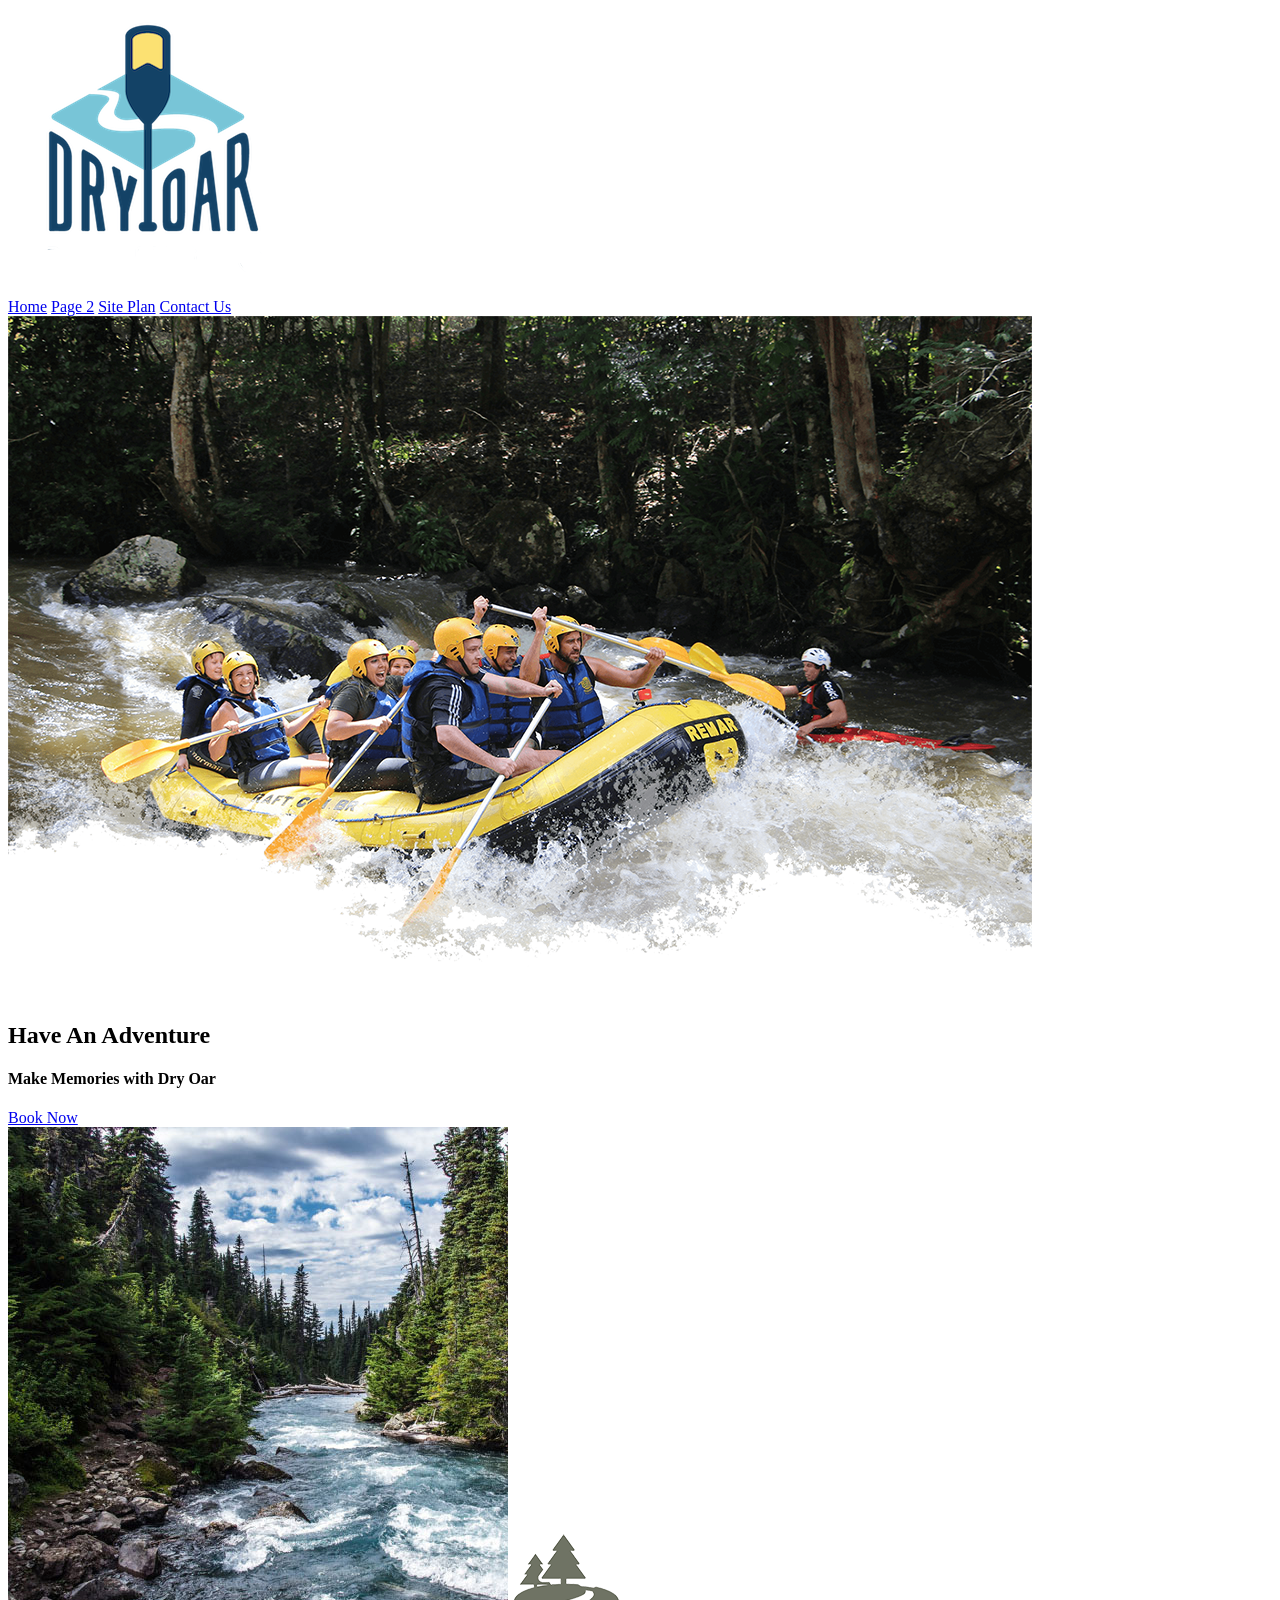
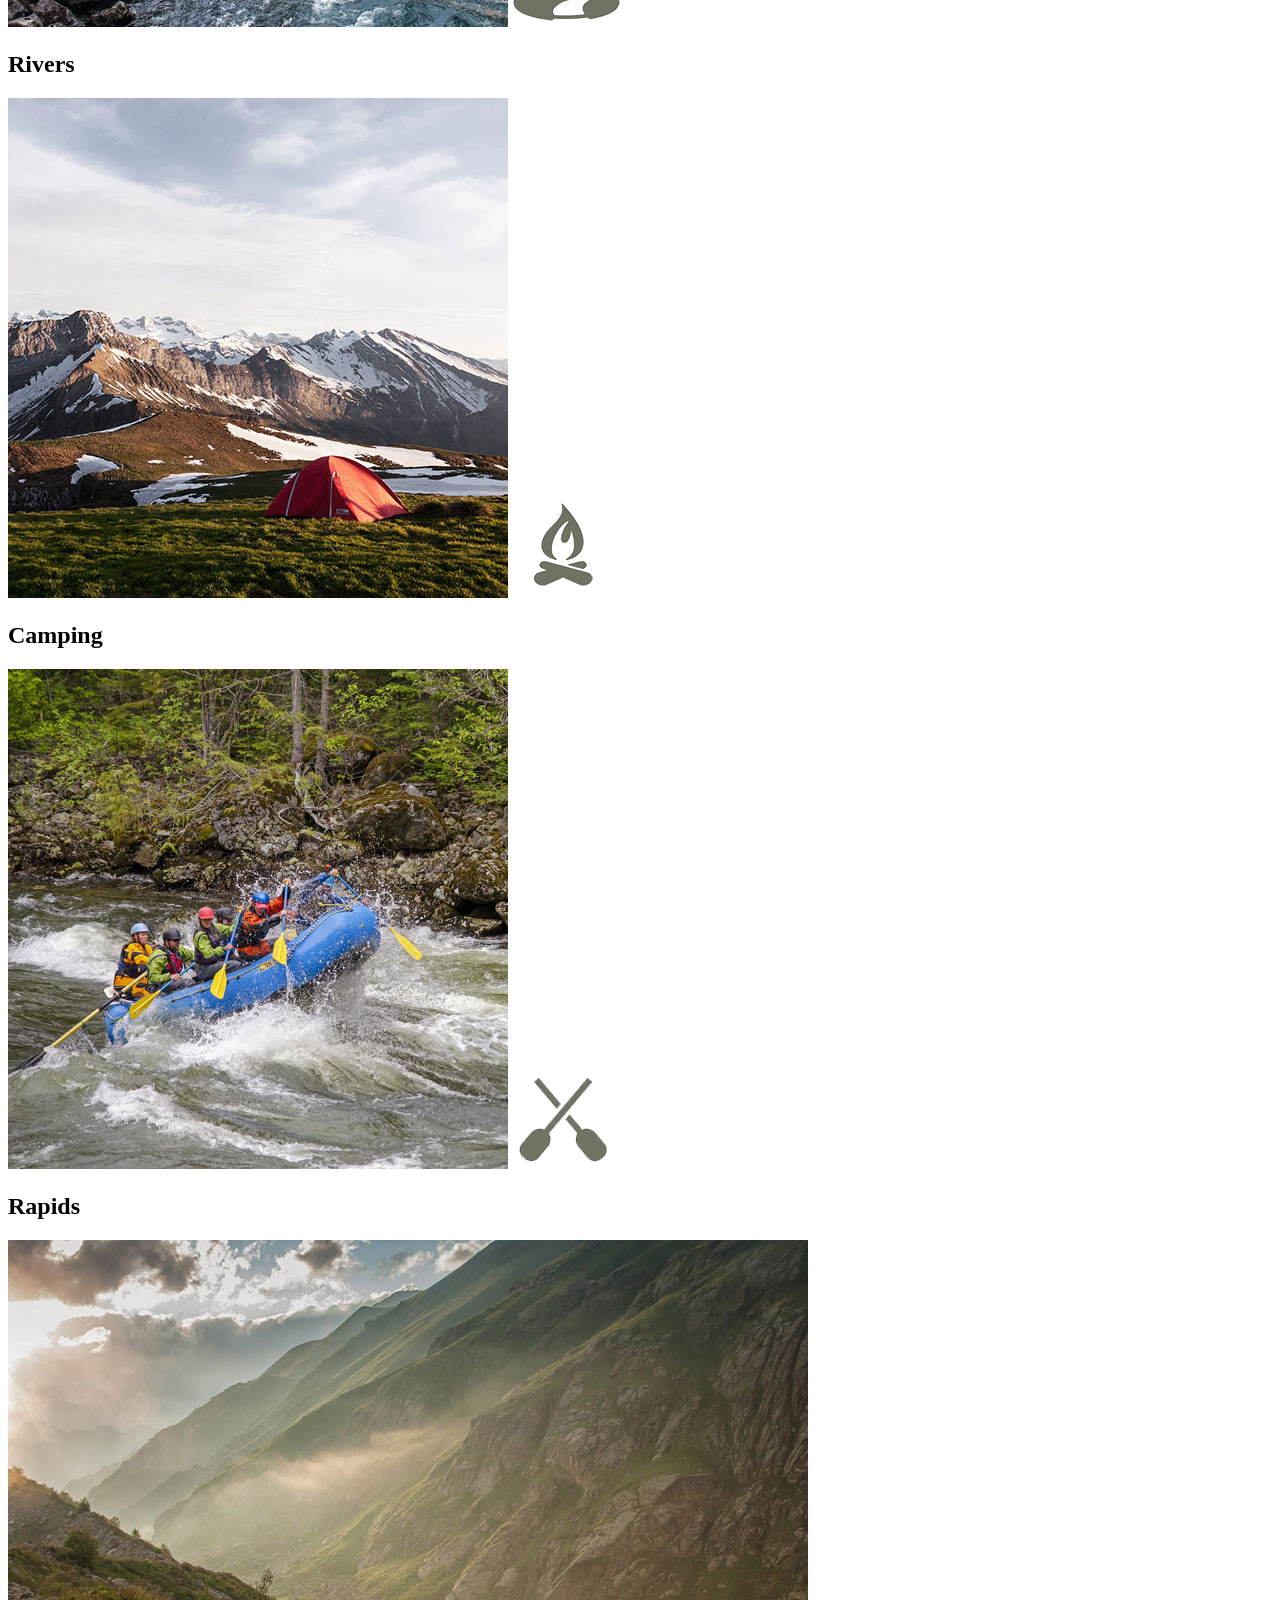
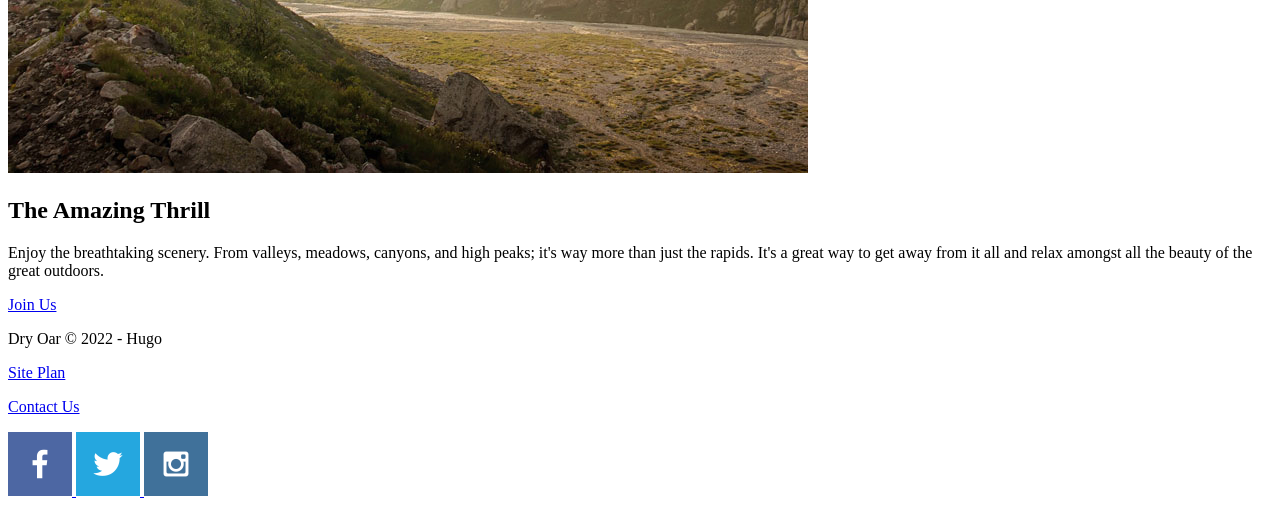
==== index.html @ 2b2504bd "h" ====
<!DOCTYPE html>
<html lang="en">
<head>
    <meta charset="UTF-8">
    <meta http-equiv="X-UA-Compatible" content="IE=edge">
    <meta name="viewport" content="width=device-width, initial-scale=1.0">
    <title>Whitewater Rafting Vacations</title>
</head>
<body>
    <header>
        <a id="logo_link" href="index.html">
            <img class="logo" src="images/logo.png" alt="Dry Oar Logo">
        </a>
        <nav>
            <a href="index.html">Home</a>
            <a href="#">Page 2</a>
            <a href="site-plan-rafting.html">Site Plan</a>
            <a href="contactus.html">Contact Us</a>
        </nav>
    </header>
<div id="hero">
        <div id="hero-box">
            <img id="hero-img" src="images/hero.png" alt="People enjoying white water rafting">
        </div>
        <section id="hero-msg">
            <h1 class="home-title">Have An Adventure</h1>
            <h4>Make Memories with Dry Oar </h4>
            <div class='button-box'>
                <a class='book' href="rates.html">Book Now</a>
            </div>
        </section>
</div>
<main class="home-grid">
    <section class="rivers-card">
        <img class="card-img" src="images/rivers.jpg" alt="river in forest">
        <img class="icon" src="images/river_icon.png" alt="river icon">
        <h2>Rivers</h2>
    </section>
    <section class="camping-card">
        <img class="card-img" src="images/camping.jpg" alt="tent in mountains">
        <img class="icon" src="images/fire_icon.png" alt="fire icon">
        <h2>Camping</h2>
    </section>
    <section class="rapids-card">
        <img class="card-img" src="images/rapids.jpg" alt="rafting boat">
        <img class="icon" src="images/oars.png" alt="oars icon">
        <h2>Rapids</h2>
    
    </section>
    <img class="mountains" src="images/mountains.jpg" alt="Misty mountains">
    <section class="msg">
    <h2>The Amazing Thrill</h2>
    <p>Enjoy the breathtaking scenery. From valleys, meadows, canyons, and high peaks; it's way more than just the rapids. It's a great way to get away from it all and relax amongst all the beauty of the great outdoors. </p>
    <a class='join' href="rivers.html">Join Us</a>
    </section>
    
</main>
<footer>
    <p>Dry Oar &copy; 2022 - Hugo</p>
    <p><a href="site-plan-rafting.html">Site Plan</a></p>
    <p><a href="contactus.html">Contact Us</a></p>
    <div class="social">
        <a href="https://facebook.com">
            <img src="images/facebook.png" alt="fb icon">
        </a>
        <a href="https://twitter.com">
            <img src="images/twitter.png" alt="twitter icon">
        </a>
        <a href="https://instagram.com">
            <img src="images/instagram.png" alt="instagram icon">
        </a>
    </div>
</footer>

</body>
</html>
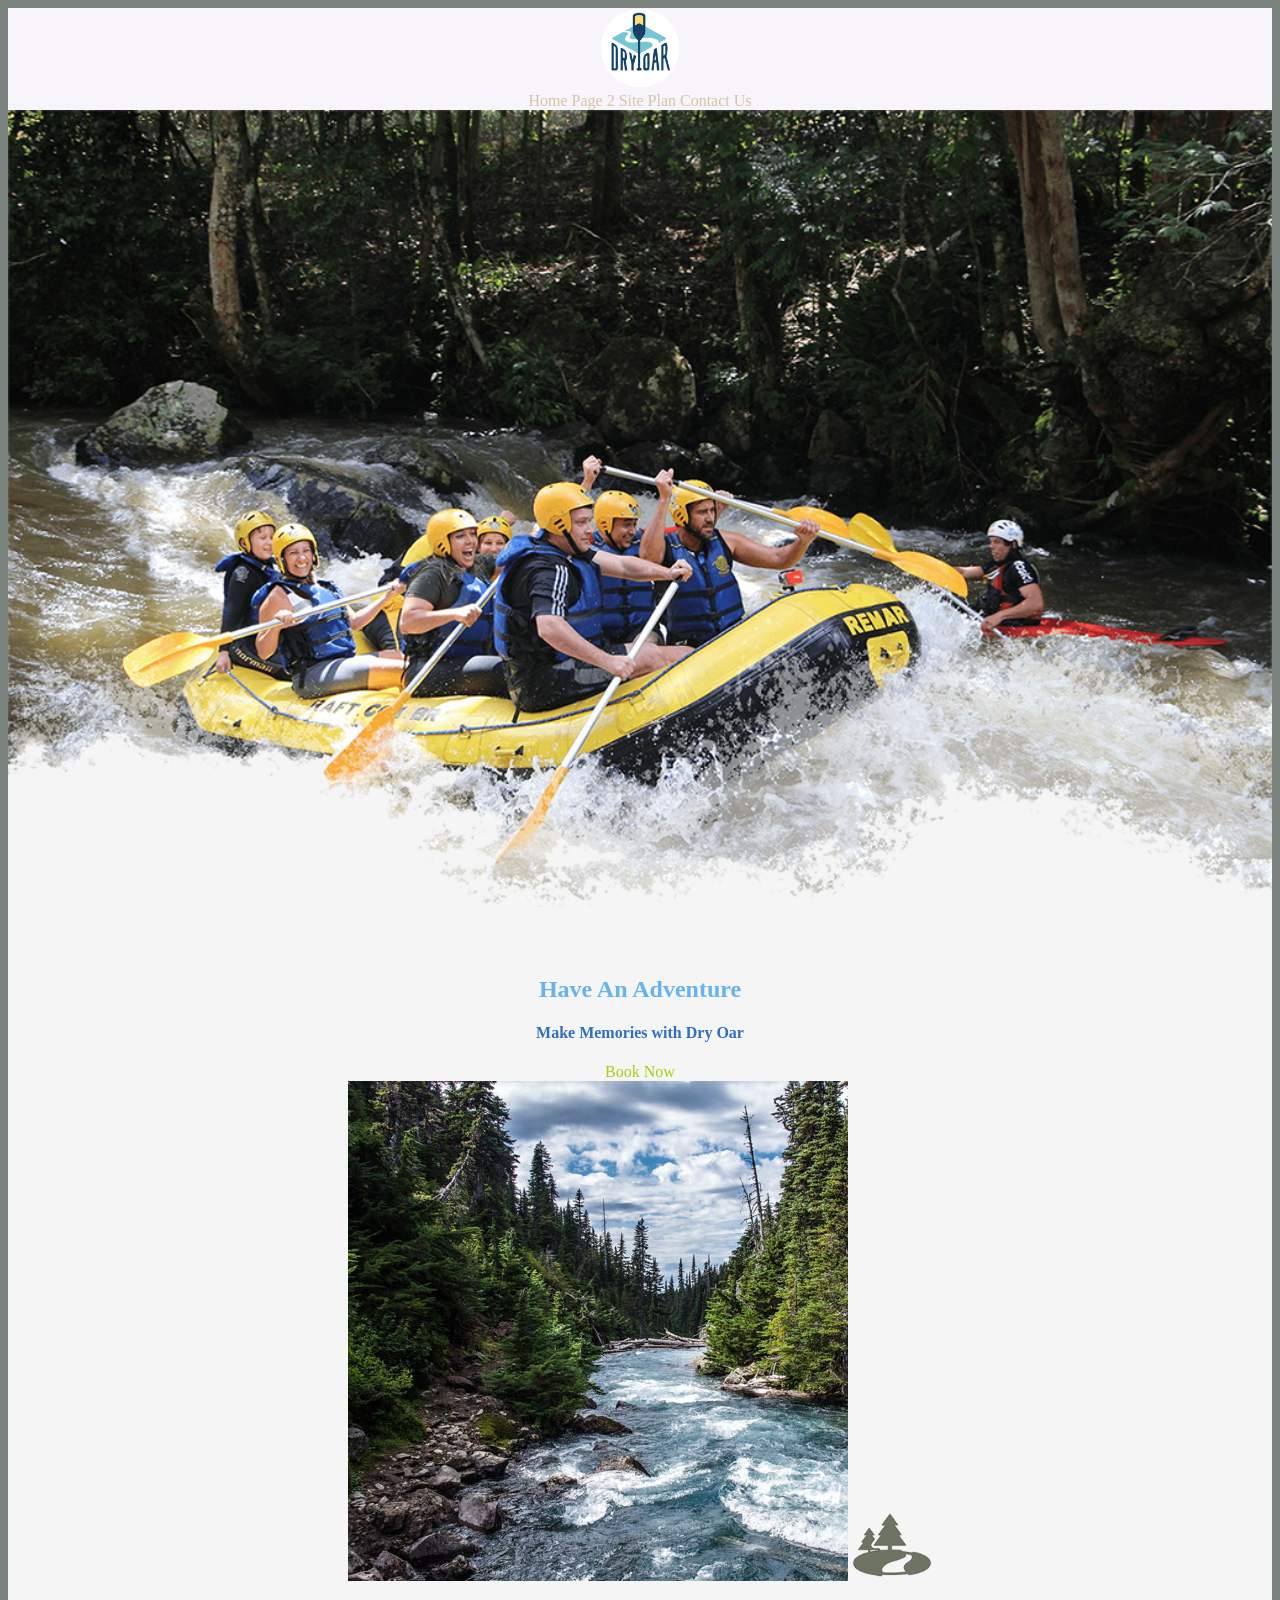
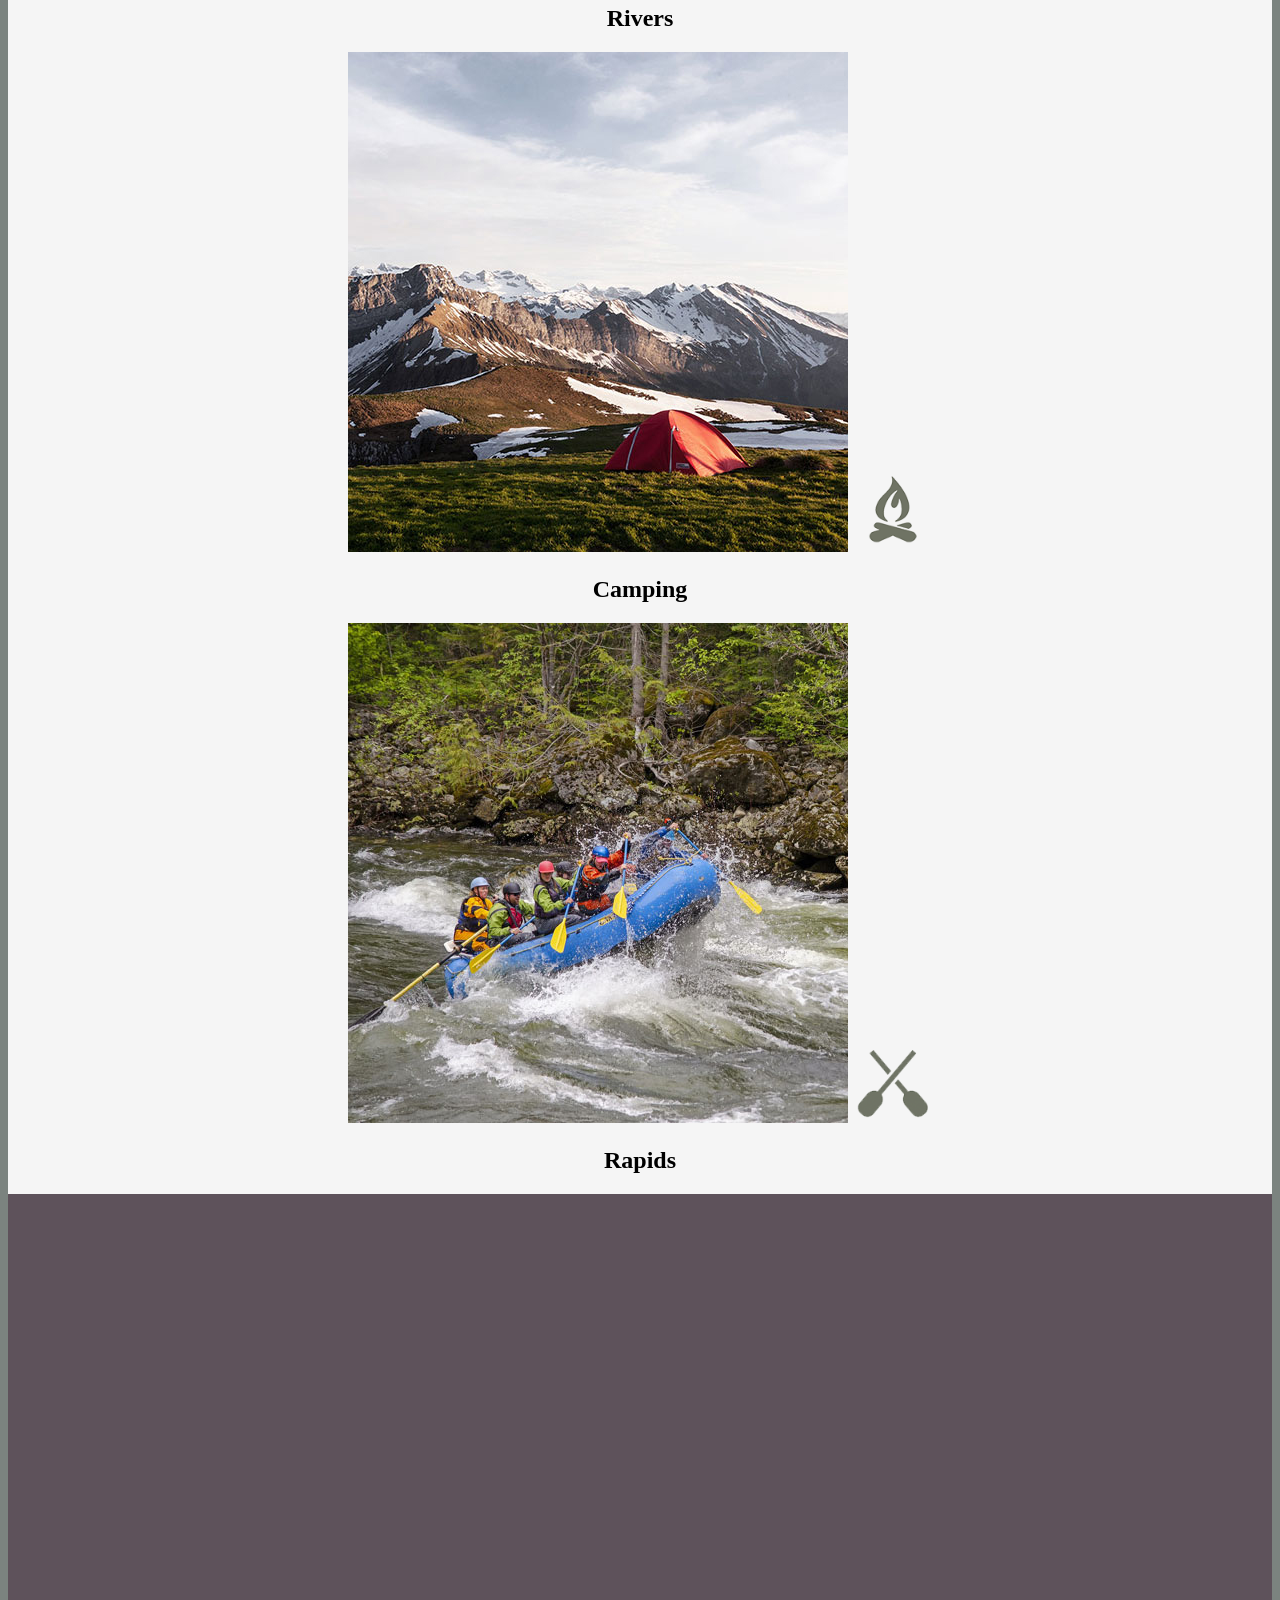
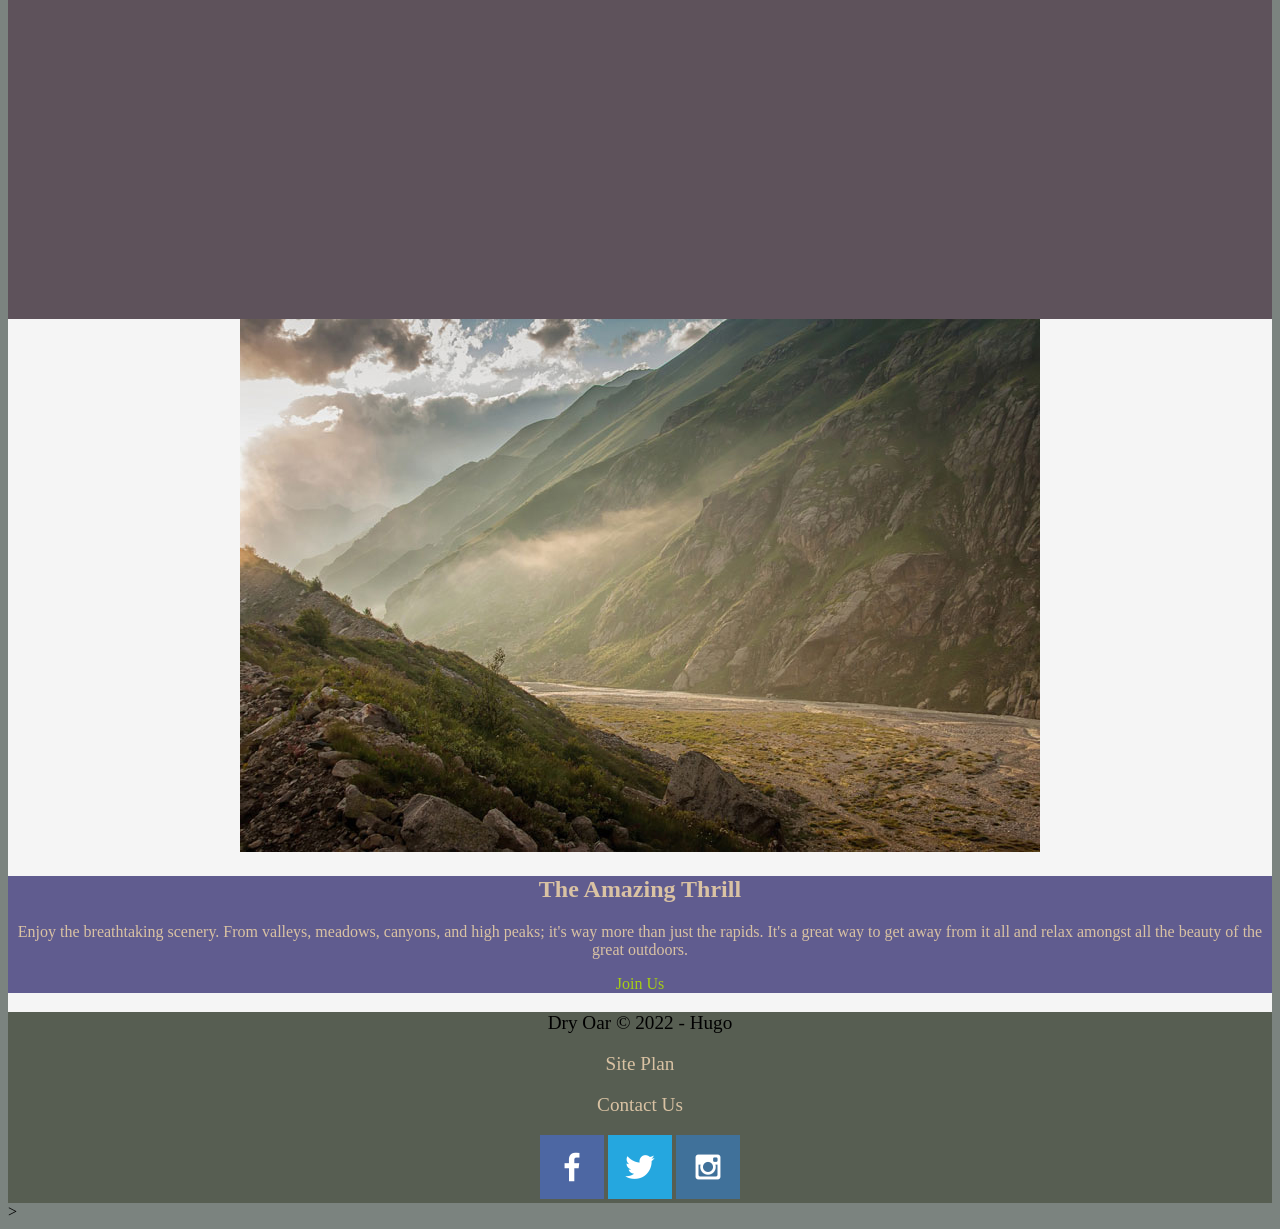
==== commit d31bcd64: "hi" ====
--- a/index.html
+++ b/index.html
@@ -5,8 +5,10 @@
     <meta http-equiv="X-UA-Compatible" content="IE=edge">
     <meta name="viewport" content="width=device-width, initial-scale=1.0">
     <title>Whitewater Rafting Vacations</title>
+    <link rel="stylesheet" href="styles/styles.css">
 </head>
 <body>
+    <div id="content">
     <header>
         <a id="logo_link" href="index.html">
             <img class="logo" src="images/logo.png" alt="Dry Oar Logo">
@@ -40,6 +42,7 @@
         <img class="card-img" src="images/camping.jpg" alt="tent in mountains">
         <img class="icon" src="images/fire_icon.png" alt="fire icon">
         <h2>Camping</h2>
+
     </section>
     <section class="rapids-card">
         <img class="card-img" src="images/rapids.jpg" alt="rafting boat">
@@ -47,6 +50,7 @@
         <h2>Rapids</h2>
     
     </section>
+    <div id="background"></div>
     <img class="mountains" src="images/mountains.jpg" alt="Misty mountains">
     <section class="msg">
     <h2>The Amazing Thrill</h2>
@@ -60,17 +64,18 @@
     <p><a href="site-plan-rafting.html">Site Plan</a></p>
     <p><a href="contactus.html">Contact Us</a></p>
     <div class="social">
-        <a href="https://facebook.com">
+        <a href="https://facebook.com" target="blank">
             <img src="images/facebook.png" alt="fb icon">
         </a>
-        <a href="https://twitter.com">
+        <a href="https://twitter.com" target="blank">
             <img src="images/twitter.png" alt="twitter icon">
         </a>
-        <a href="https://instagram.com">
+        <a href="https://instagram.com" target="blank">
             <img src="images/instagram.png" alt="instagram icon">
         </a>
     </div>
 </footer>
-
+    
+</div>>
 </body>
 </html>
--- a/styles/styles.css
+++ b/styles/styles.css
@@ -0,0 +1,93 @@
+#content{
+	margin: 0 auto;
+	background:whitesmoke;
+	max-width: 1600px;
+	text-align: center;
+} 
+nav a {
+	text-align: center;
+    color: #d9c2a3;
+    text-decoration: none;
+}
+#hero-msg h1 , #hero-msg h4,.button-box{
+	text-align: center;
+}
+main section{
+	text-align: center;
+}
+section h1:hover{
+	background: whitesmoke;
+}
+#background {
+    height: 725px;
+}
+
+body {
+    background-color: #7b837f; 
+}
+header {
+    background-color:rgba(248, 246, 254, 0.7);
+}
+nav a:hover {
+    background-color: black;
+    color: #c4d414;
+}
+.book:hover, .join:hover{
+    background-color:rgba(20,30,13, .7);
+    color: #acd30e;
+
+} 
+#background{
+    background-color:rgba(30, 13, 26, 0.7);
+
+}
+.msg{
+    background-color:rgba(33, 28, 100, 0.7);
+
+}  
+footer{
+    background-color:rgba(20,30,13, .7);
+
+}
+.home-title{
+    color: #67b3ed;
+}
+h4{
+    color: #306ebf;
+}
+.book, .join{
+    color: #a6ce13;
+    text-decoration: none;
+}
+.msg h2{
+    color: #d9c2a3;
+}
+.msg p{
+    color: #d9c2a3;
+}
+footer h3{
+    color: #d9c2a3
+}
+footer a{
+    color: #d9c2a3;
+    text-decoration: none;
+
+}
+footer a:hover{
+    color: #d9c2a3
+}
+.logo {
+    width: 80px;
+}
+.icon {
+    width: 80px;
+}
+#hero-img{
+    width: 100%;
+}
+footer p {
+    font-size: 1.2em;
+}    
+footer p a:hover {
+    text-decoration: underline;
+}    
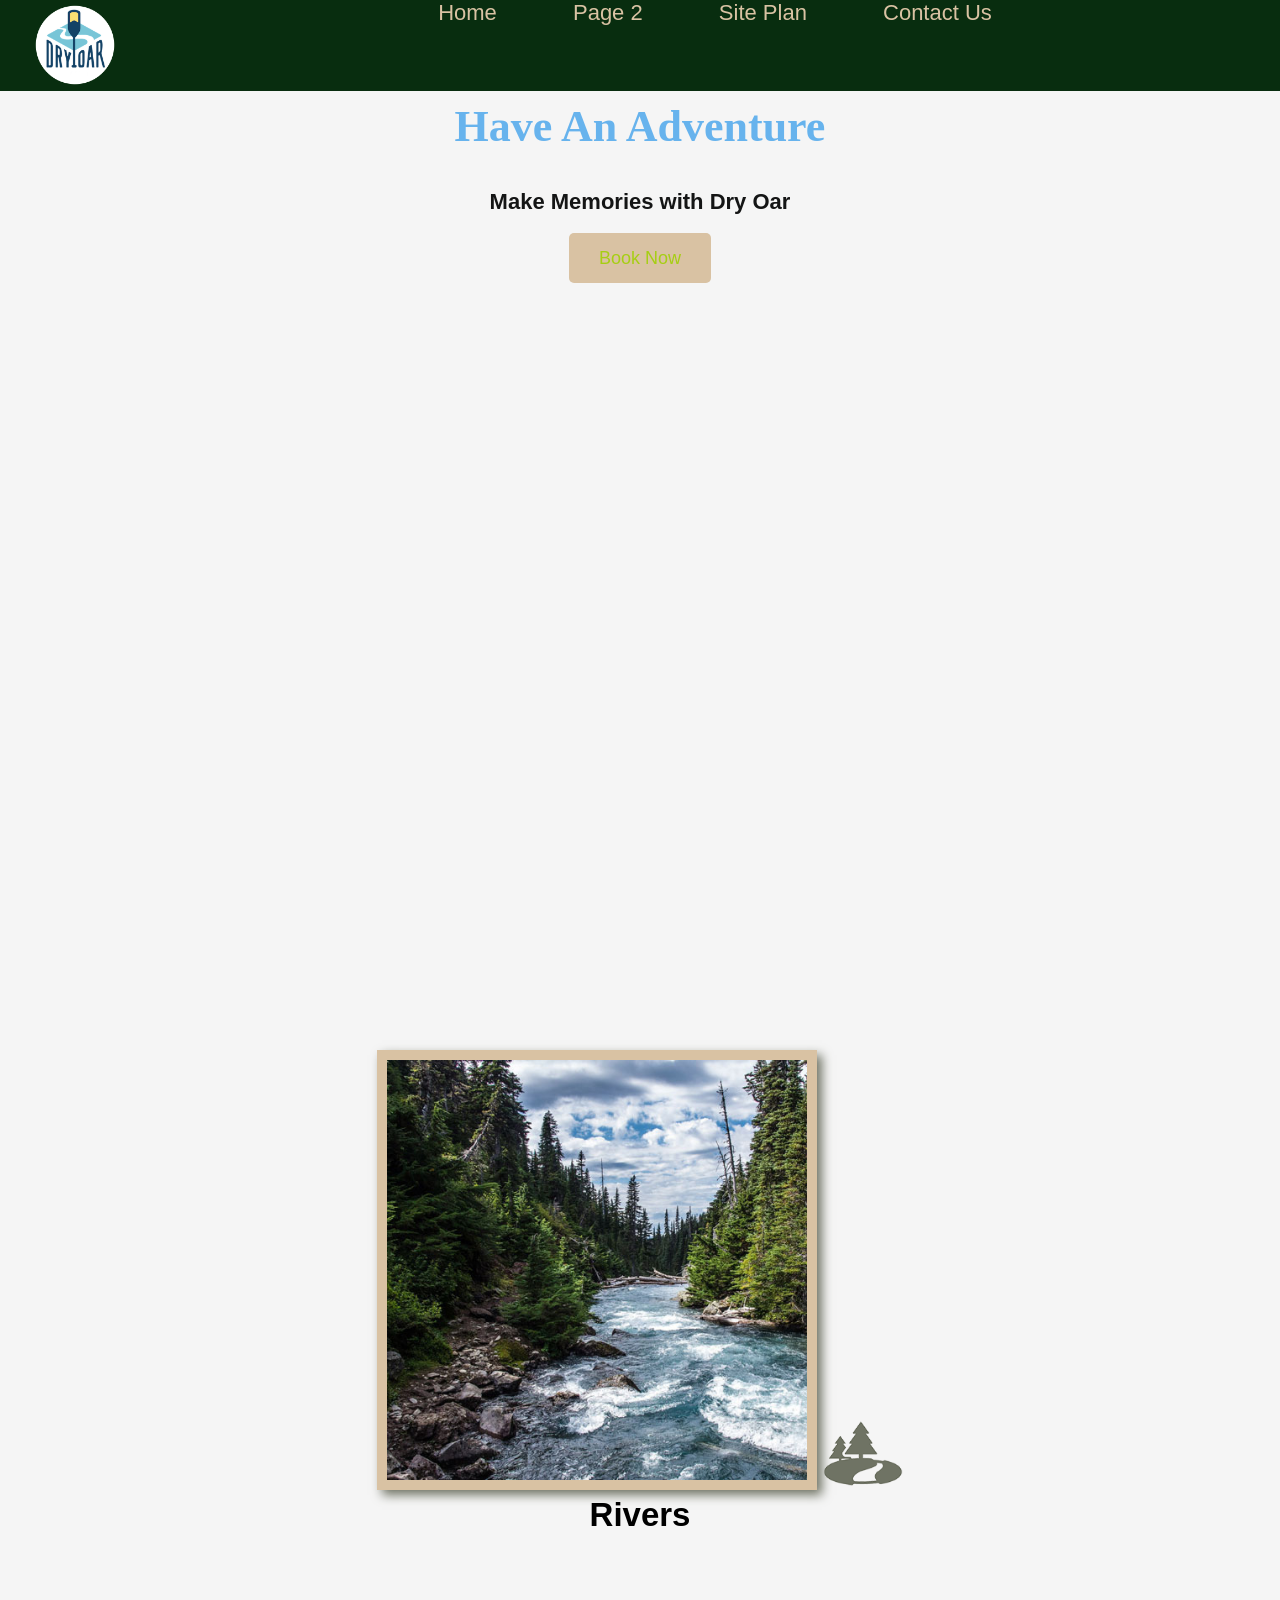
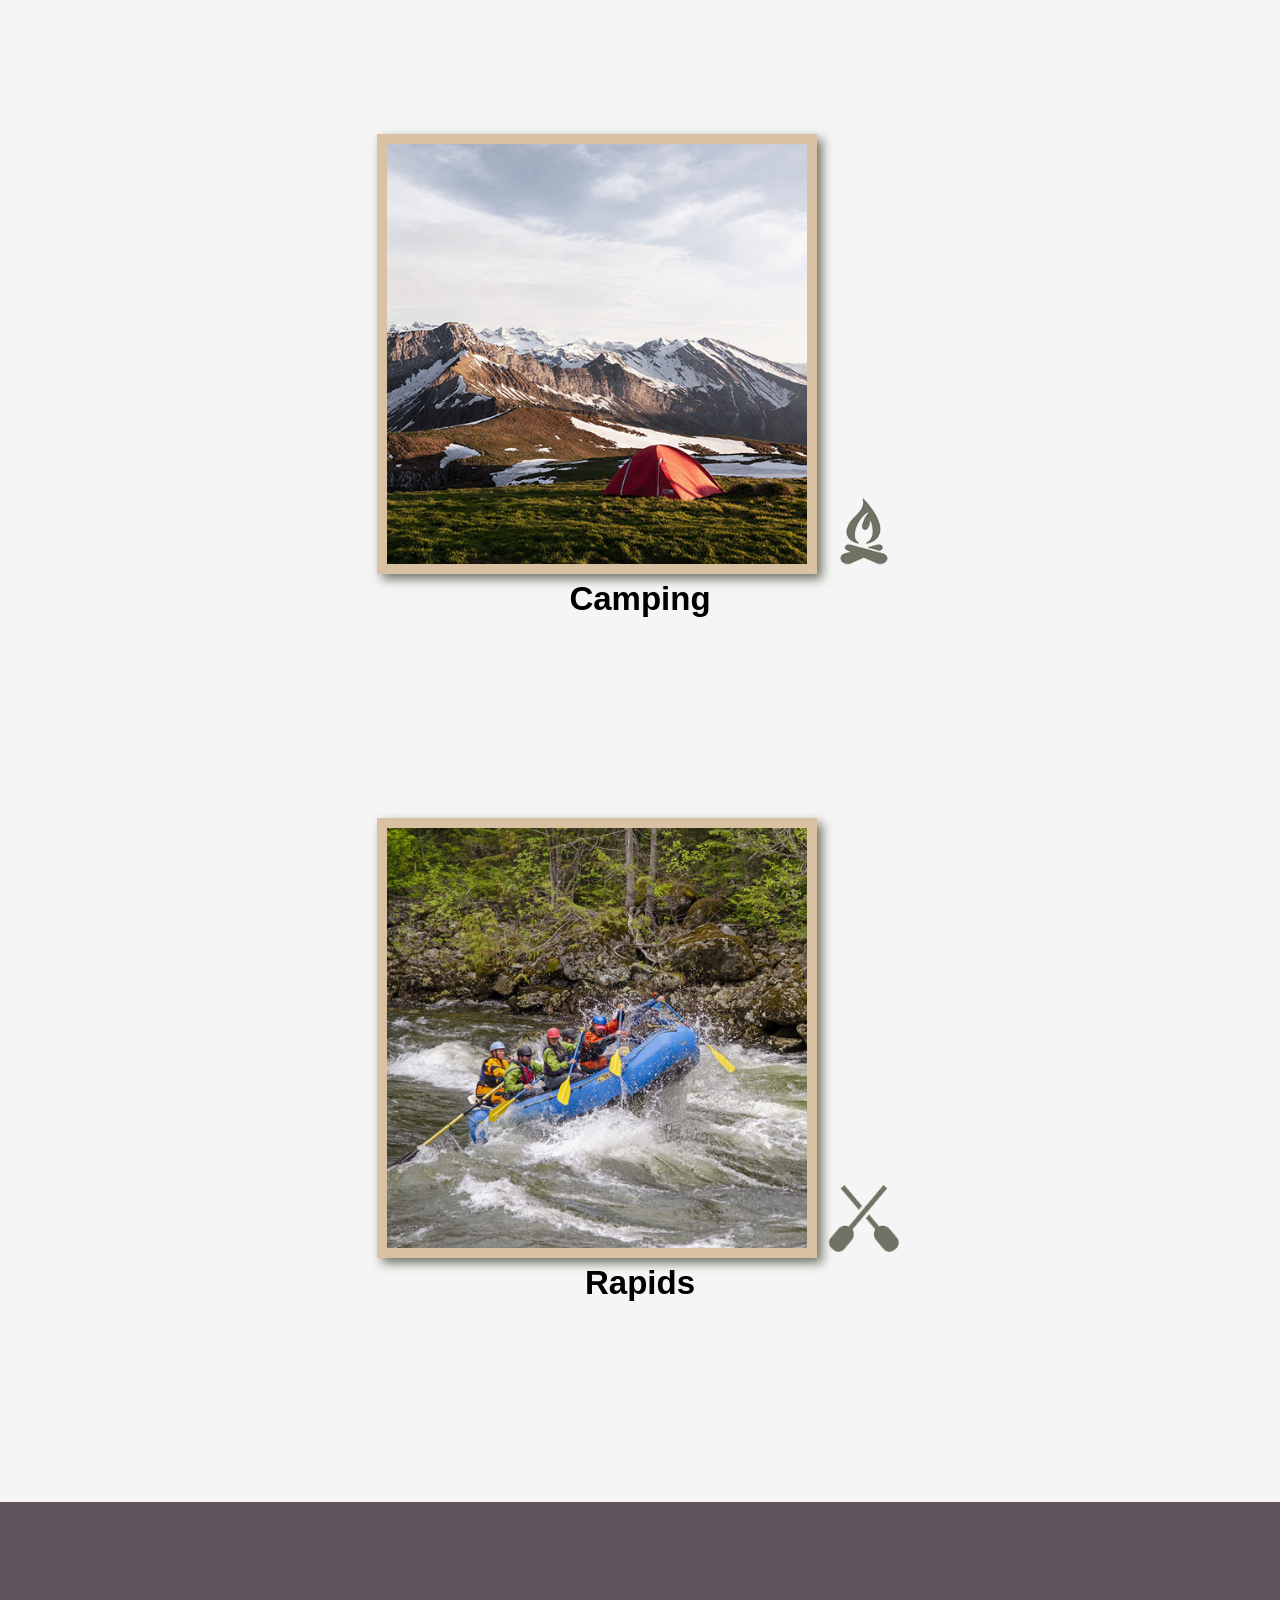
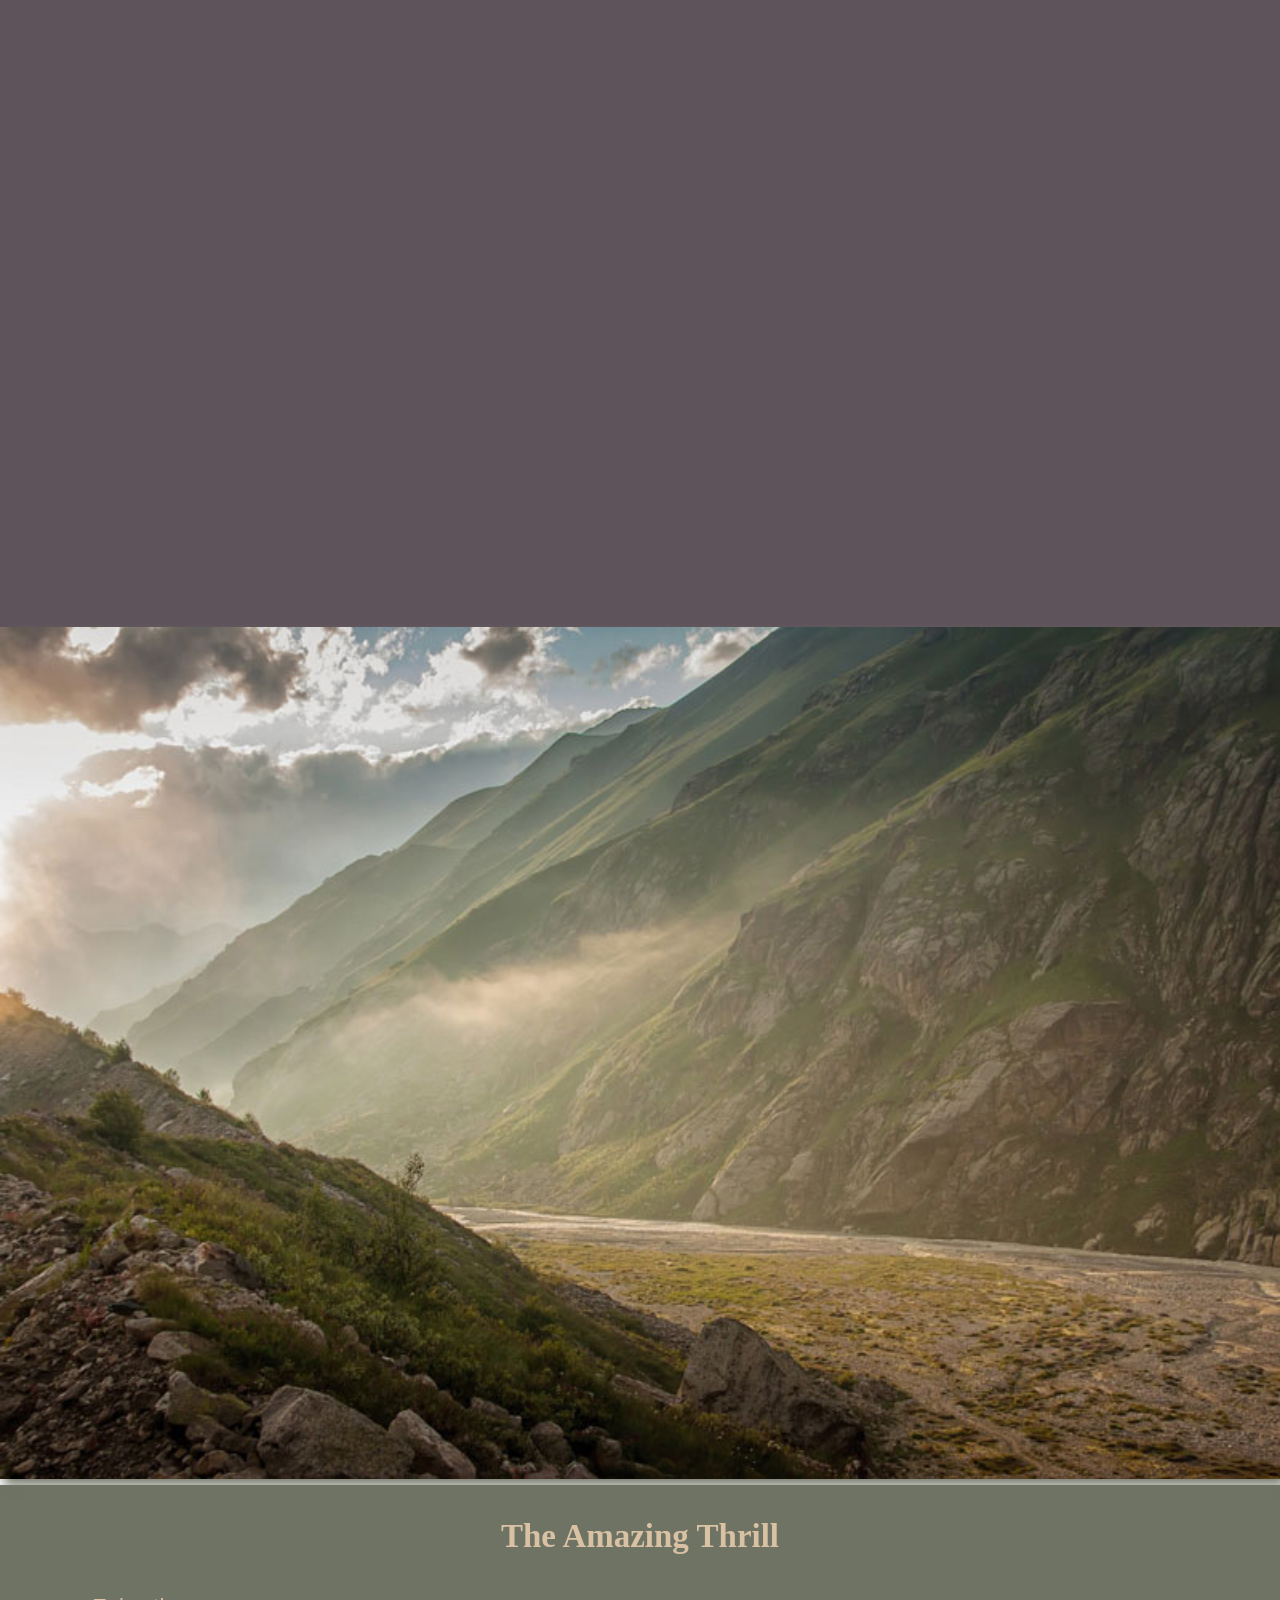
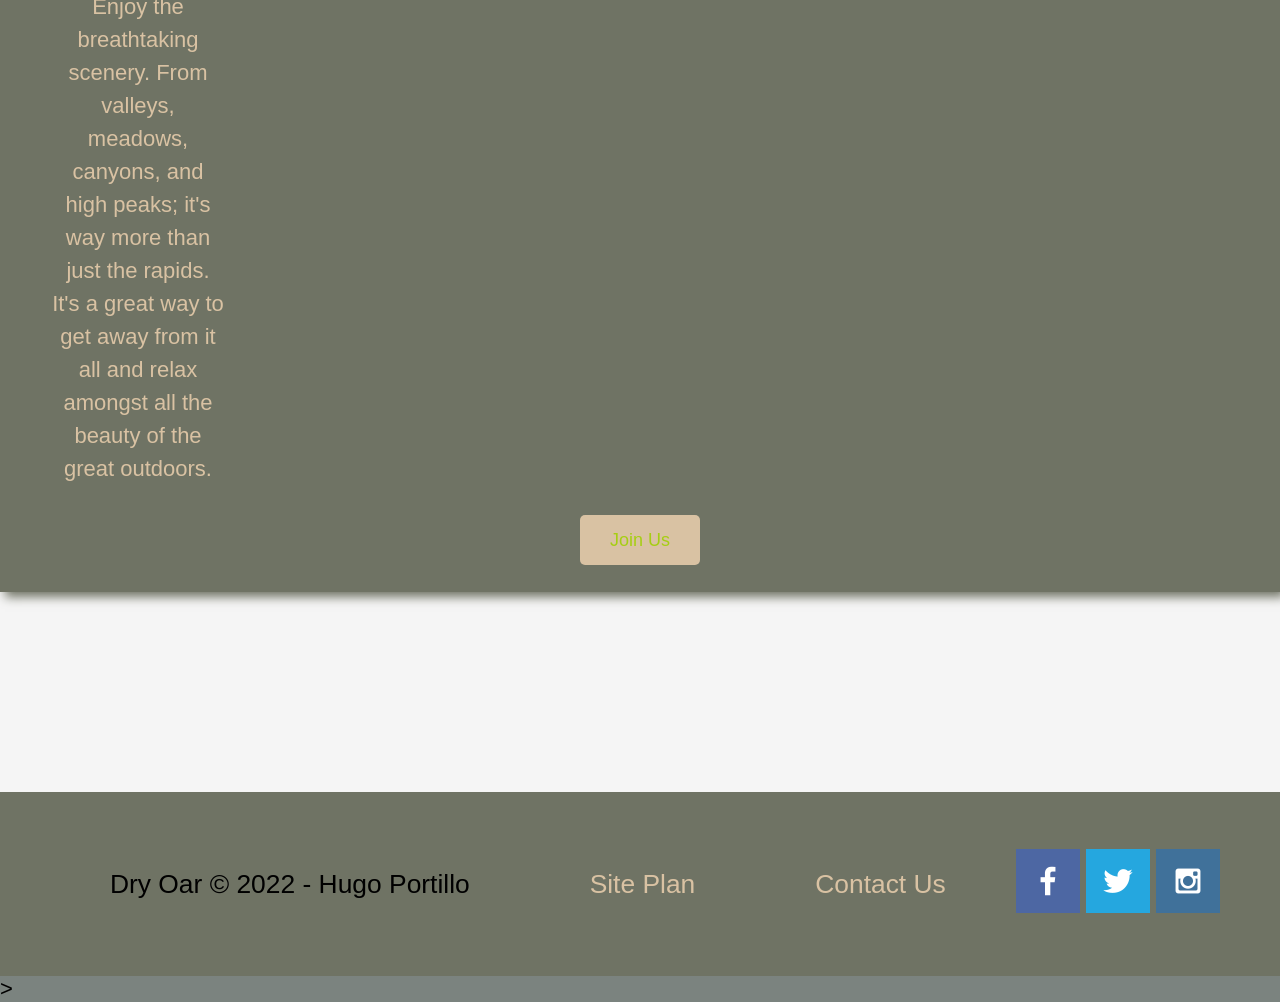
==== commit 9dcac8d5: "final_work" ====
--- a/index.html
+++ b/index.html
@@ -60,7 +60,7 @@
     
 </main>
 <footer>
-    <p>Dry Oar &copy; 2022 - Hugo</p>
+    <p>Dry Oar &copy; 2022 - Hugo Portillo</p>
     <p><a href="site-plan-rafting.html">Site Plan</a></p>
     <p><a href="contactus.html">Contact Us</a></p>
     <div class="social">
--- a/styles/styles.css
+++ b/styles/styles.css
@@ -8,9 +8,11 @@
 	text-align: center;
     color: #d9c2a3;
     text-decoration: none;
+    padding: 35px;
 }
 #hero-msg h1 , #hero-msg h4,.button-box{
 	text-align: center;
+
 }
 main section{
 	text-align: center;
@@ -24,46 +26,82 @@
 
 body {
     background-color: #7b837f; 
+    font-family: Verdana, Geneva, Tahoma, sans-serif;
+    font-size: 22px;
+    margin: 0;
+    padding: 0;
+}
+h2{
+    margin: 0;
 }
 header {
-    background-color:rgba(248, 246, 254, 0.7);
+    background-color:#082d0f;
+    display:grid;
+    grid-template-columns: 150px auto;
 }
 nav a:hover {
     background-color: black;
     color: #c4d414;
+    display: flex;
+    justify-content: space-around;
 }
 .book:hover, .join:hover{
     background-color:rgba(20,30,13, .7);
     color: #acd30e;
 
 } 
+.book, .join {
+    background-color: #d9c2a3;
+    color: black;
+    text-decoration: none;
+    font-size: 18px;
+    padding: 15px 30px;
+    margin-top: 50px;
+    border-radius: 5px;
+
+}
+
 #background{
     background-color:rgba(30, 13, 26, 0.7);
 
 }
 .msg{
-    background-color:rgba(33, 28, 100, 0.7);
-
-}  
+    background-color:#dee5e5;
+    line-height: 1.5em;
+    padding: 35px;
+
+}
+
+
 footer{
     background-color:rgba(20,30,13, .7);
+    margin-top: 200px;
 
 }
 .home-title{
     color: #67b3ed;
+    font-family: "Varela, Helvetica, sans-serif;";
+    font-size: 2em;
+    margin-top: 10px;
+    
 }
 h4{
-    color: #306ebf;
+    color: #141515;
 }
 .book, .join{
     color: #a6ce13;
     text-decoration: none;
+    width: 18px;
 }
 .msg h2{
     color: #d9c2a3;
+    font-family: "Varela, Helvetica, sans-serif;";
+    
 }
 .msg p{
     color: #d9c2a3;
+    width: 8em;
+    padding: 15px;
 }
 footer h3{
     color: #d9c2a3
@@ -78,16 +116,163 @@
 }
 .logo {
     width: 80px;
+    padding-top : 5px;
+    justify-self : center;
+    align-self: center;
+
 }
 .icon {
     width: 80px;
+    padding-top: 10px;
+
 }
 #hero-img{
     width: 100%;
+    
+}
+footer{
+    background-color: #6f7364;
+    padding: 25px 50px;
+    margin-top: 200px; 
+    display: flex;
+    justify-content: space-around;
+    align-items: center; 
 }
 footer p {
     font-size: 1.2em;
+    padding: 25px 50px;
+    align-self: center;
 }    
 footer p a:hover {
     text-decoration: underline;
-}    +
+}
+footer .scoial img {
+    padding-top: 15px;
+
+}
+.rivers-card, .camping-card, .rapids-card {
+    margin: 200px;
+
+}
+.card-img {
+    border: 10px solid 
+    #17b890;
+    
+}
+.card-img, .mountains {
+    width: 50%;
+}
+        
+
+
+main section img {
+    box-sizing: border-box;
+}
+#hero-box {
+    grid-column: 1/4;
+    grid-row: 1/3;
+    z-index:-1;
+}
+#hero-msg {
+    grid-column: 2/3;
+    grid-row: 1/12;
+    margin-top : 100px;
+}
+#hero {
+    display: grid;
+    grid-template-columns: 1fr 3fr 1fr;
+    margin-top: -100px;     
+}
+#home-grid {
+    display: grid;
+    grid-template-columns : repeat(10, 1fr)
+}
+.rivers-card{
+    grid-column:2/4;
+    grid-row: 2/3;
+}
+.camping-card{
+    grid-column:5/7;
+    grid-row: 2/3;
+}
+.rapids-card{
+    grid-column:8/10;
+    grid-row: 2/3;
+}
+#bacground {
+    grid-column:1/11;
+    grid-row: 4/9;
+}
+.mountains{
+    grid-column:2/7;
+    grid-row: 5/8;
+}
+.msg{
+    grid-column:6/10;
+    grid-row: 6/7;
+}
+.card-img {
+    border: 10px solid #d9c2a3;
+    transition: transform .5s;
+    box-shadow: 5px 5px 10px #6f7364;
+}
+.card-img:hover {
+    opacity: .6;
+    transform: scale(1.1);
+}
+.msg {
+    background-color: #6f7364;
+    padding: 35px;
+    grid-column: 6/10;
+    grid-row: 6/7;
+    box-shadow: 5px 5px 10px #6f7364;
+}
+.mountains {
+    width: 100%;
+    grid-column: 2/7;
+    grid-row: 5/8;
+    box-shadow: 5px 5px 10px #6f7364;
+}
+
+@media screen and (max-width: 900px) {
+    #hero, .home-grid {
+        display: block;
+        height: auto;
+    }
+    nav, footer {
+        flex-direction: column;
+    }
+    nav a {
+        display: block;
+        padding: 15px;
+    }
+    #hero {
+        margin-top: 0;
+    }
+    #hero-msg {
+        margin-top: 0;
+    }
+    #hero-msg h4 {
+        display: none;
+    }
+    .home-title {
+        font-size: 25px;
+        color: #6f7364;
+    }
+    .rivers-card, .camping-card, .rapids-card { 
+        margin: 50px auto;
+        width: 60%;
+    }
+    #background {
+        display: none;
+    }
+    .mountains, .msg {
+        width: 80%;
+        display: block;
+        margin: 0 auto;
+    }
+    footer {
+        margin-top: 25px;
+    }
+}
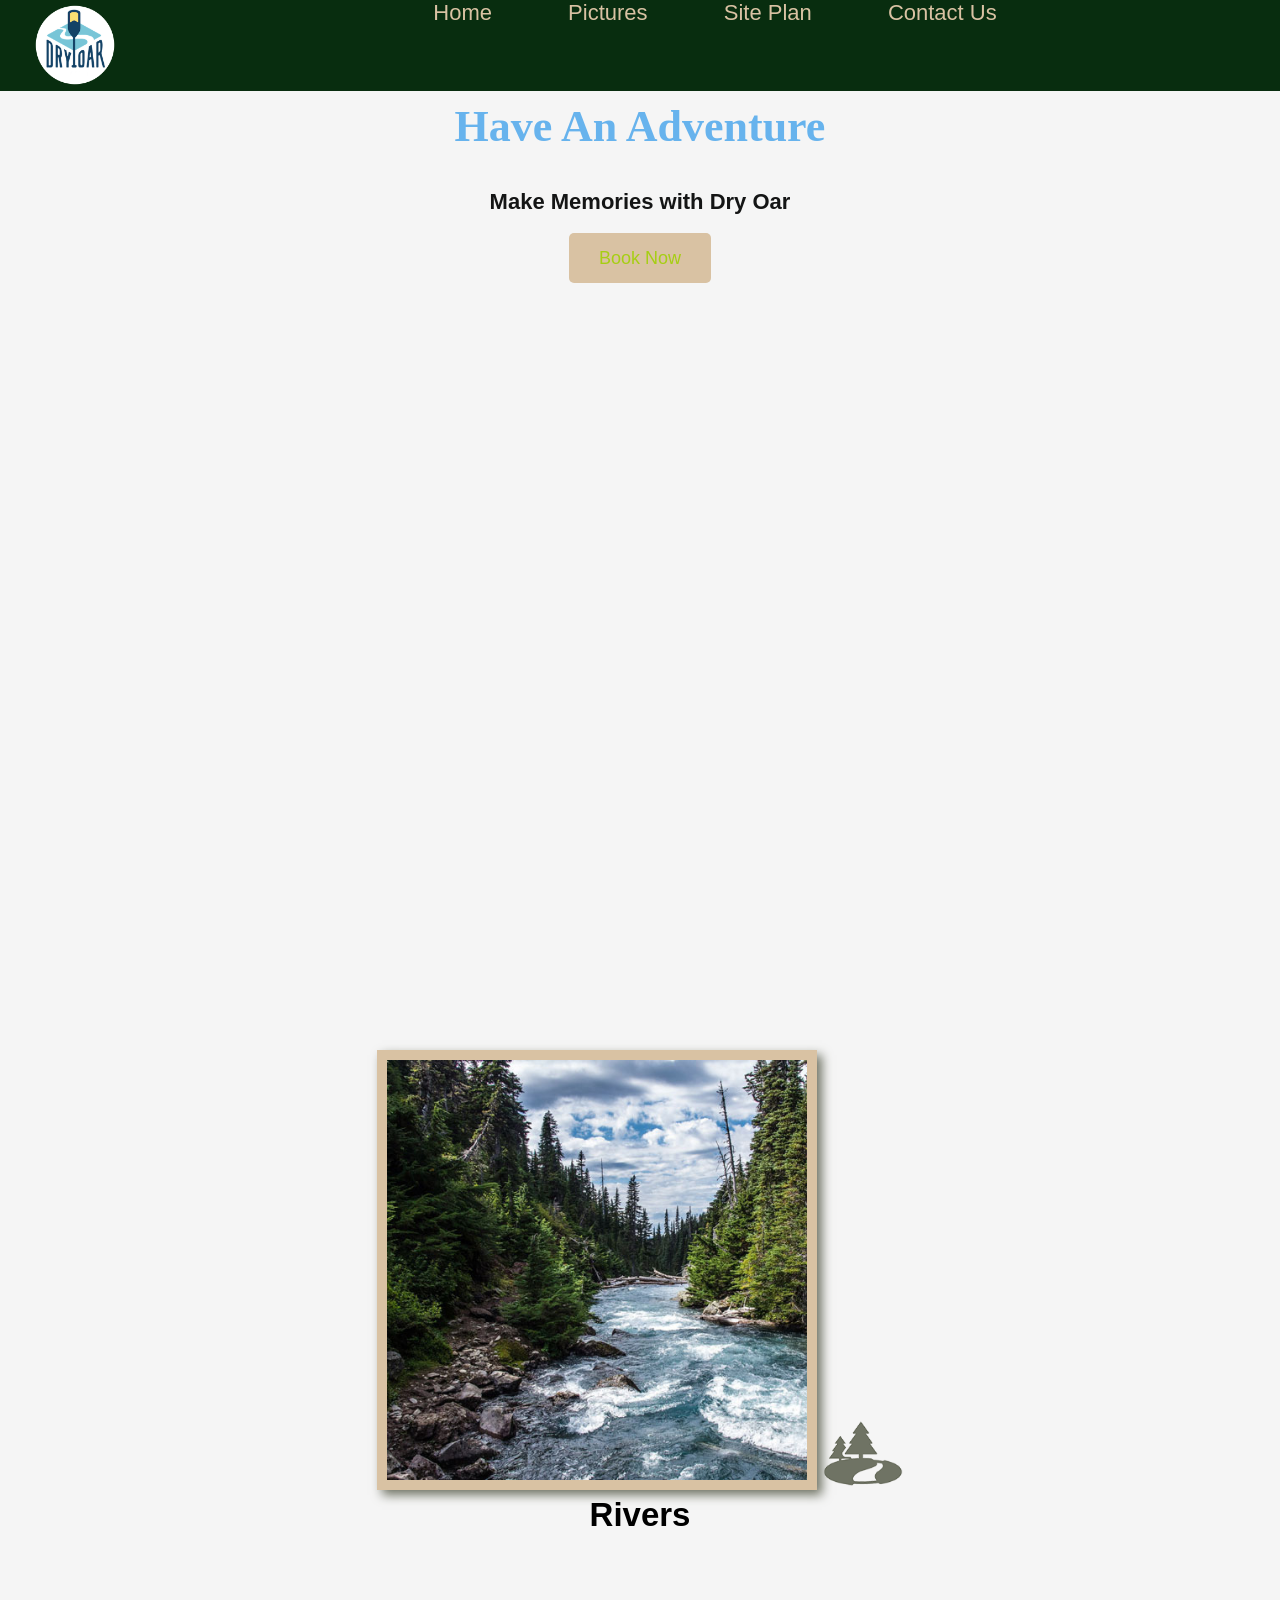
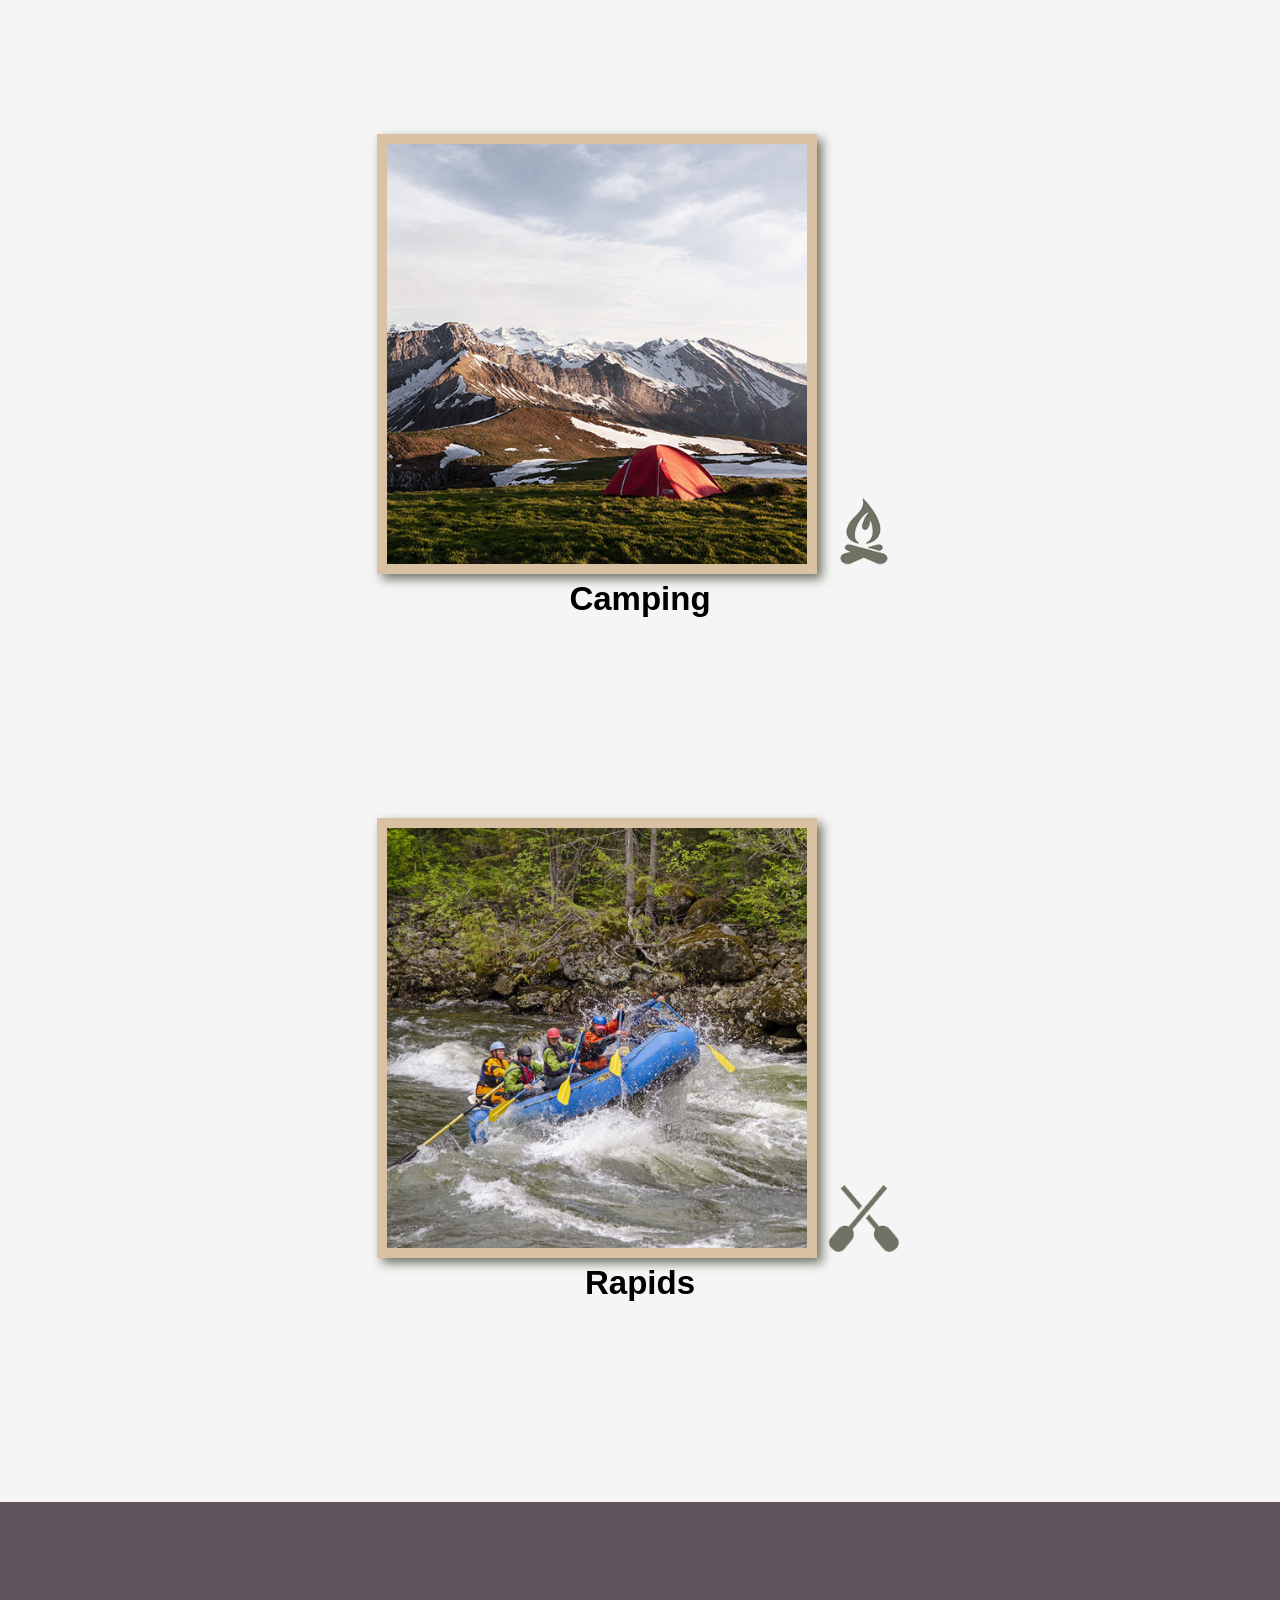
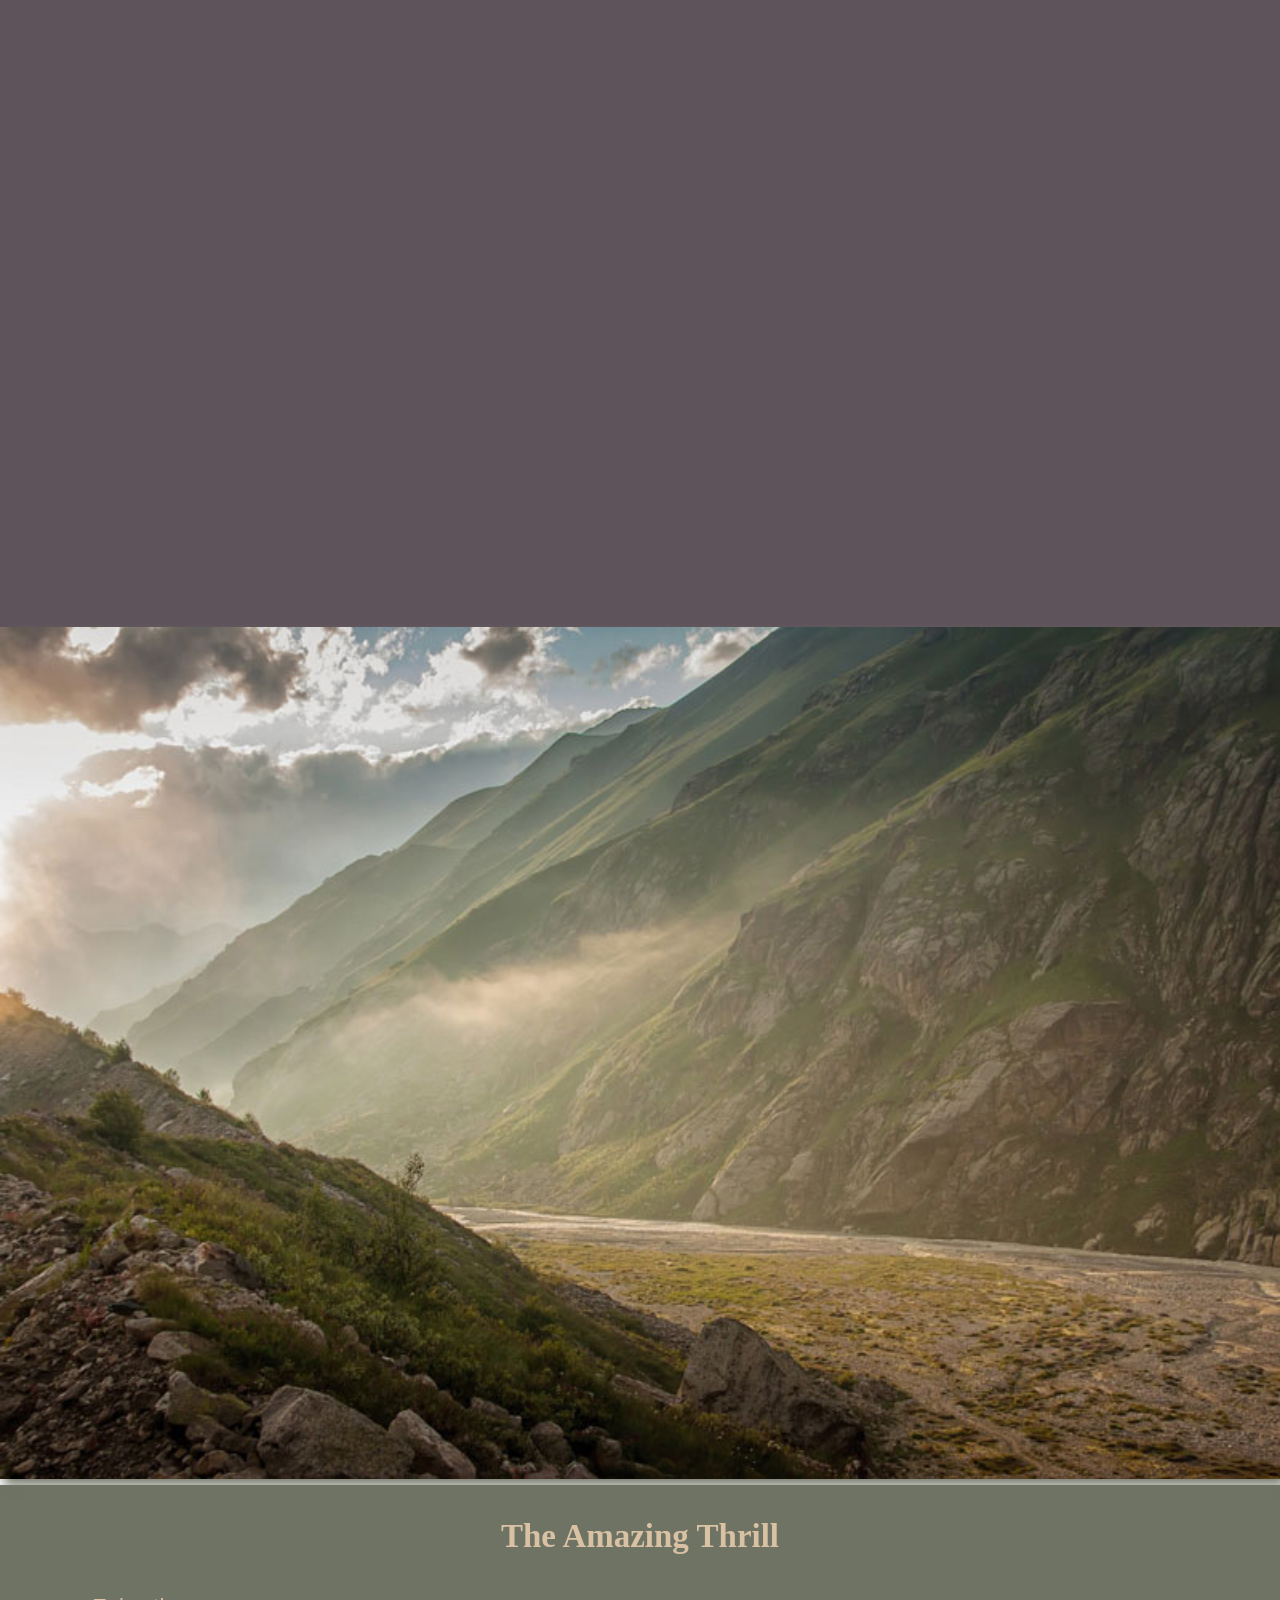
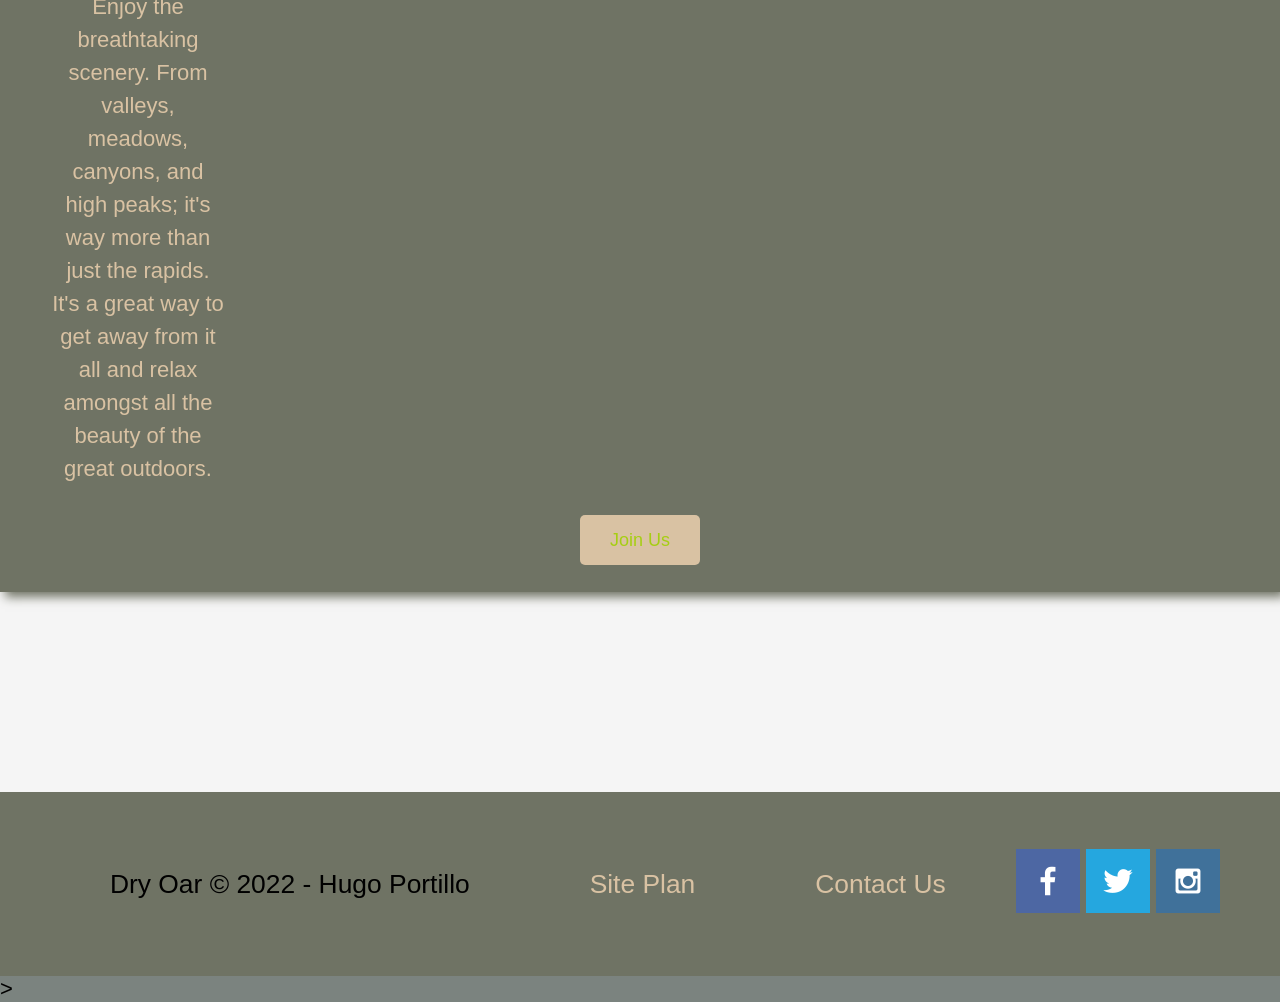
==== commit ad132d90: "#" ====
--- a/index.html
+++ b/index.html
@@ -15,7 +15,7 @@
         </a>
         <nav>
             <a href="index.html">Home</a>
-            <a href="#">Page 2</a>
+            <a href="contact_us.html">Pictures</a>
             <a href="site-plan-rafting.html">Site Plan</a>
             <a href="contactus.html">Contact Us</a>
         </nav>
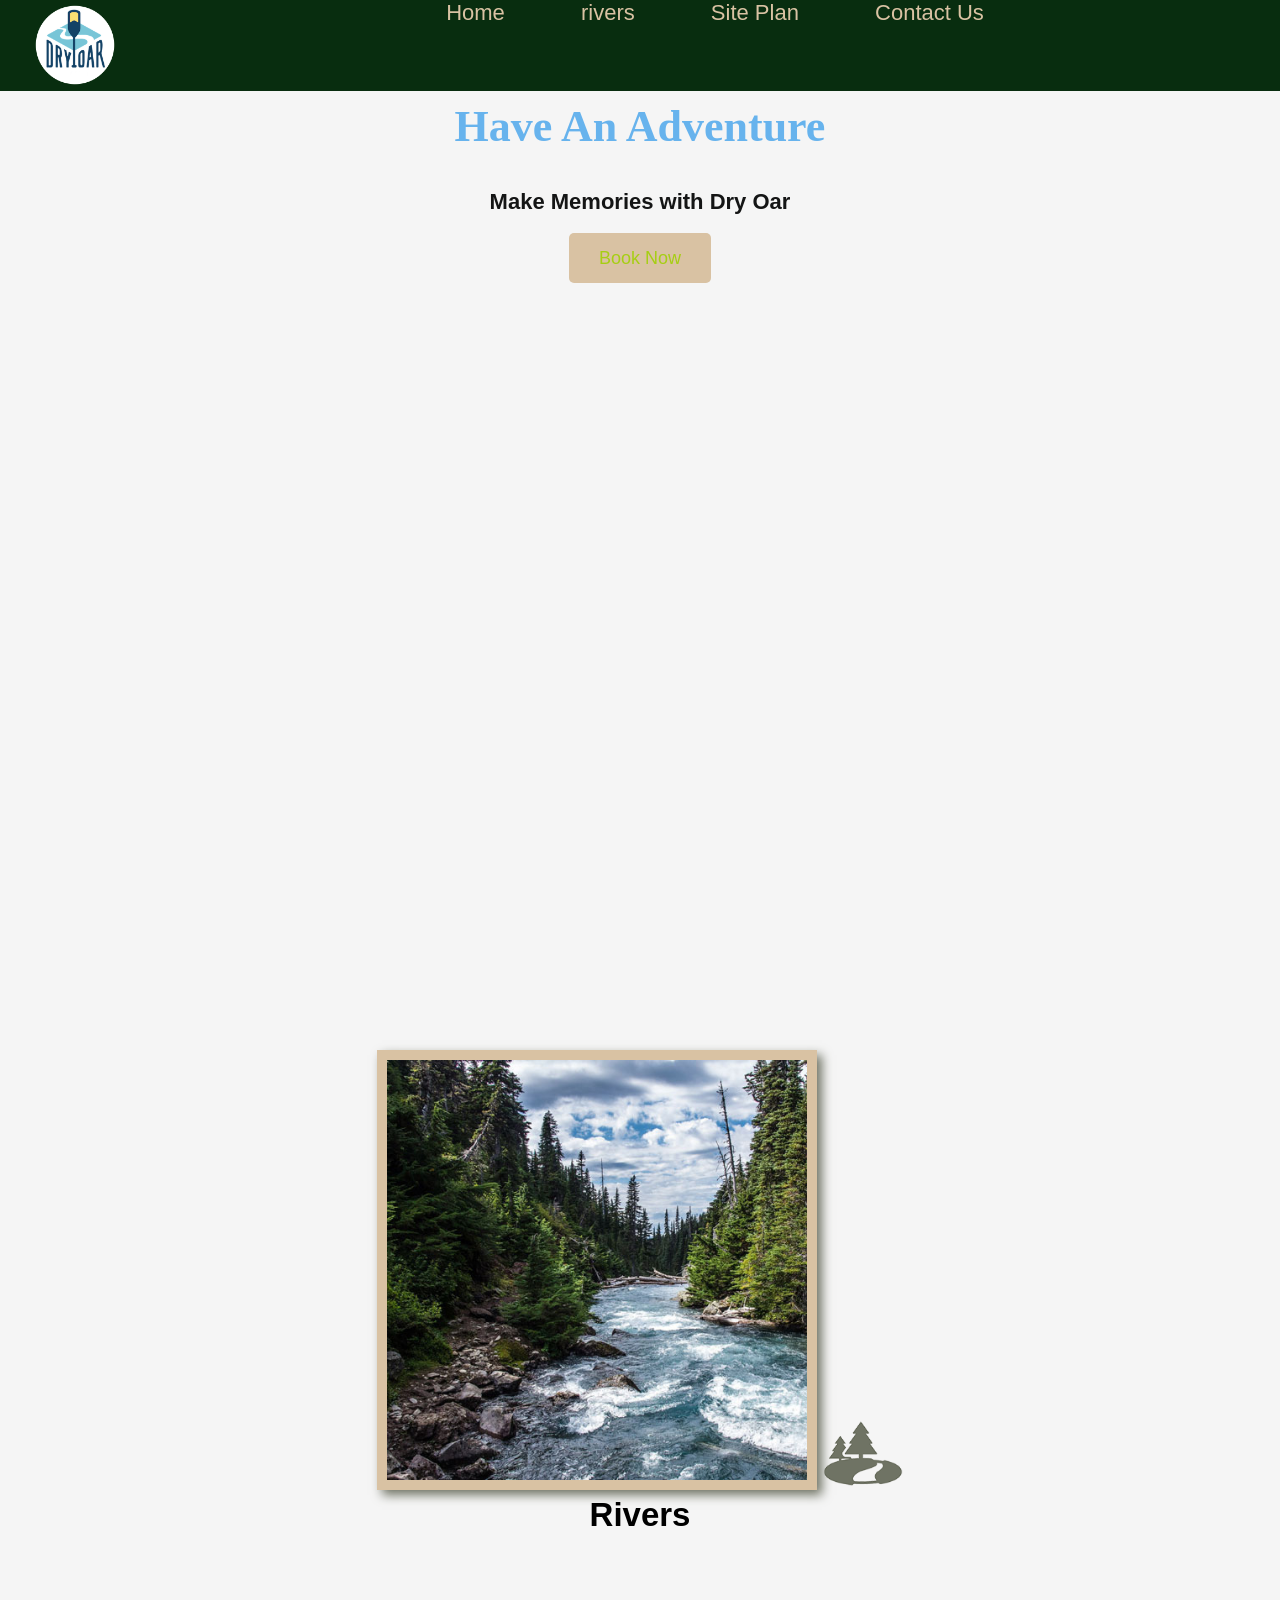
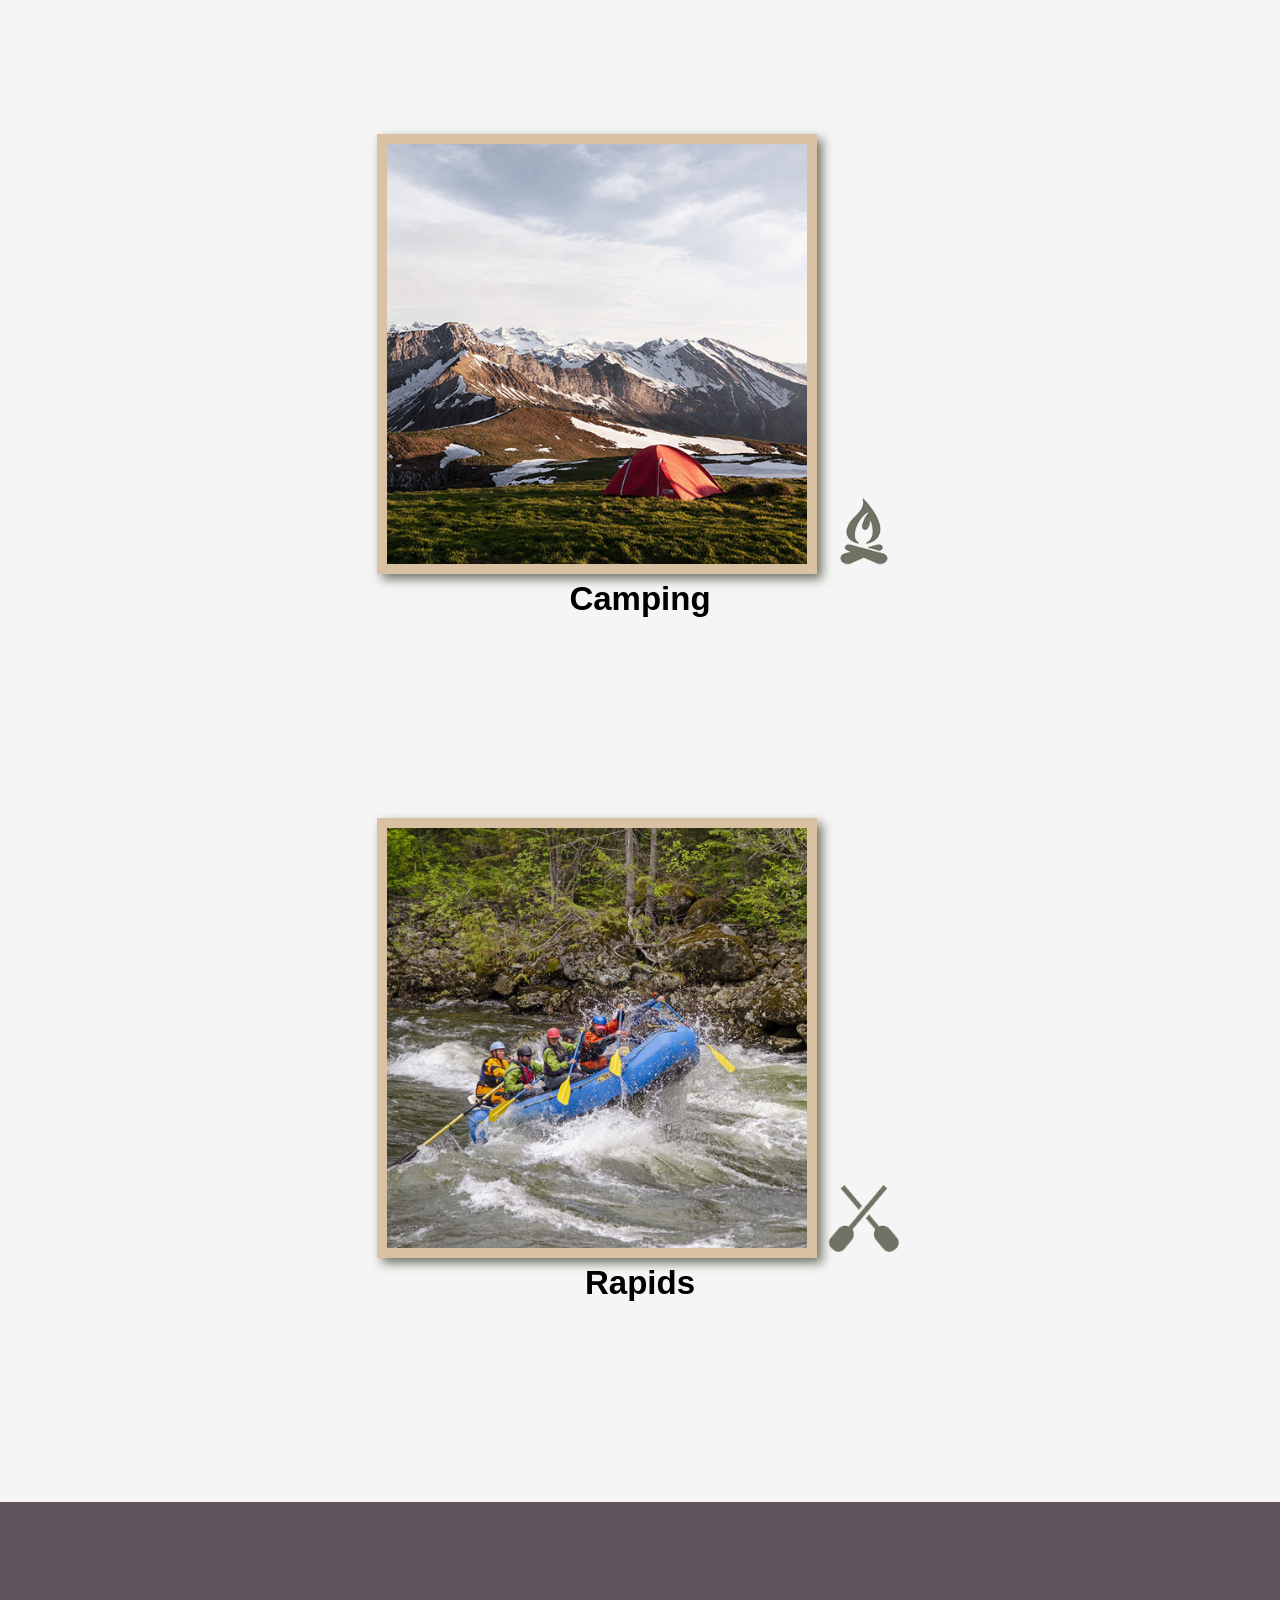
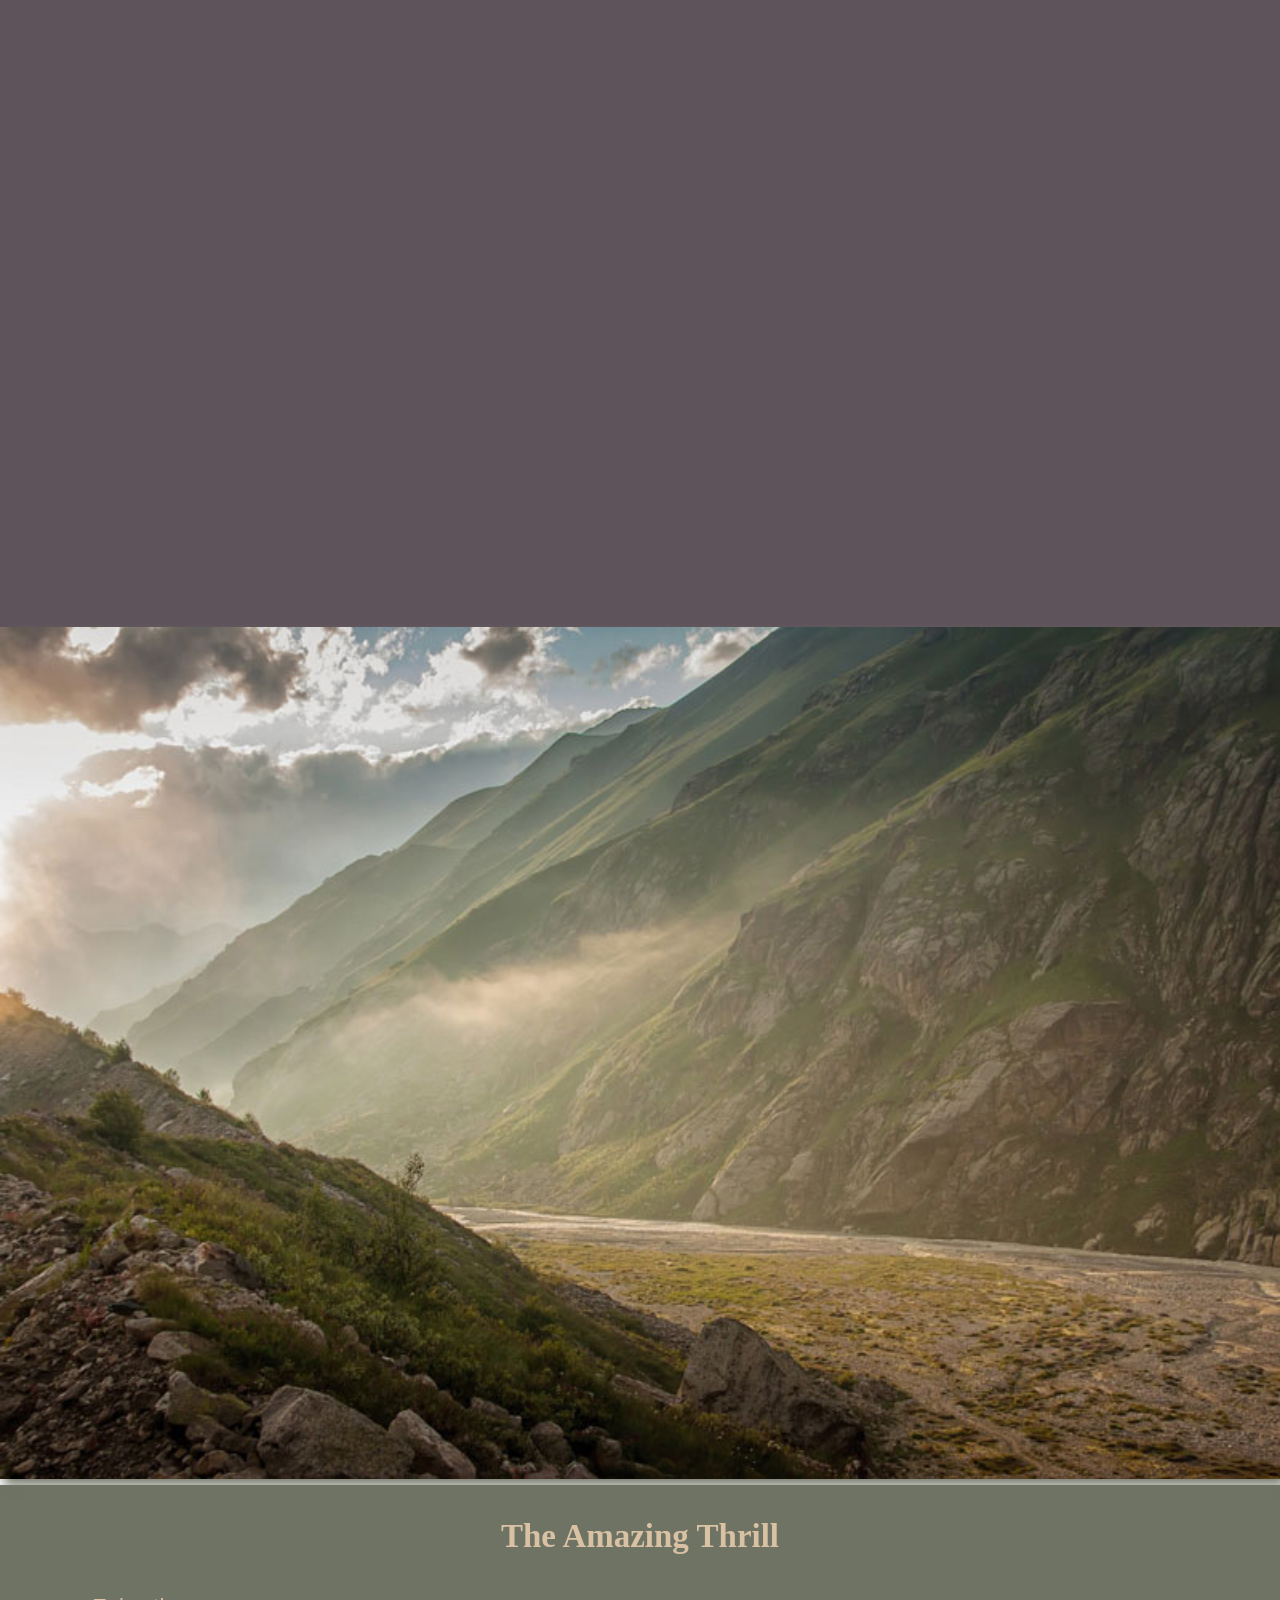
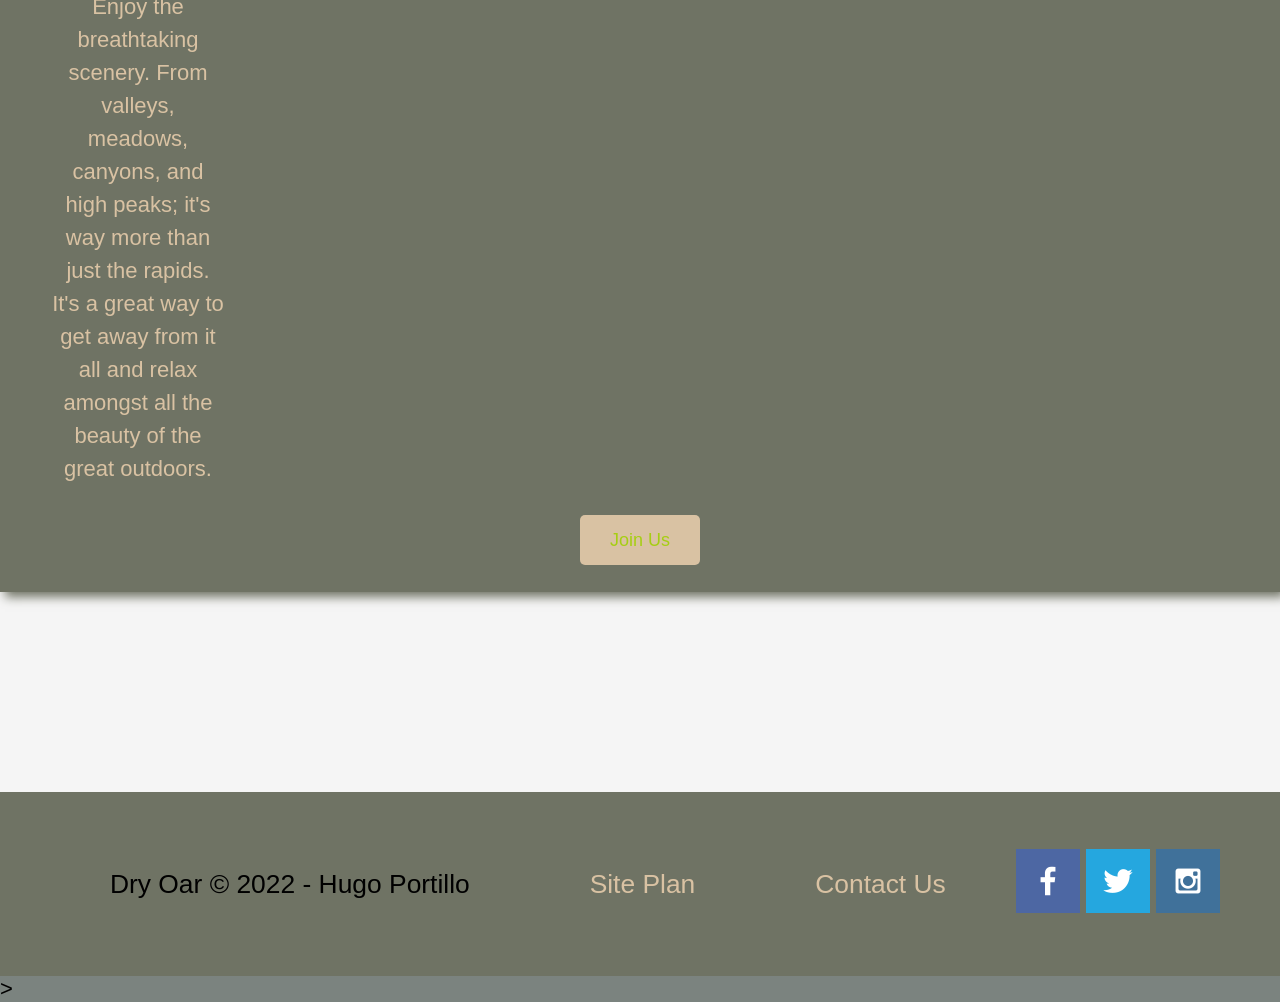
==== commit cf47e907: "#" ====
--- a/index.html
+++ b/index.html
@@ -15,7 +15,7 @@
         </a>
         <nav>
             <a href="index.html">Home</a>
-            <a href="contact_us.html">Pictures</a>
+            <a href="rivers.html">rivers</a>
             <a href="site-plan-rafting.html">Site Plan</a>
             <a href="contactus.html">Contact Us</a>
         </nav>
